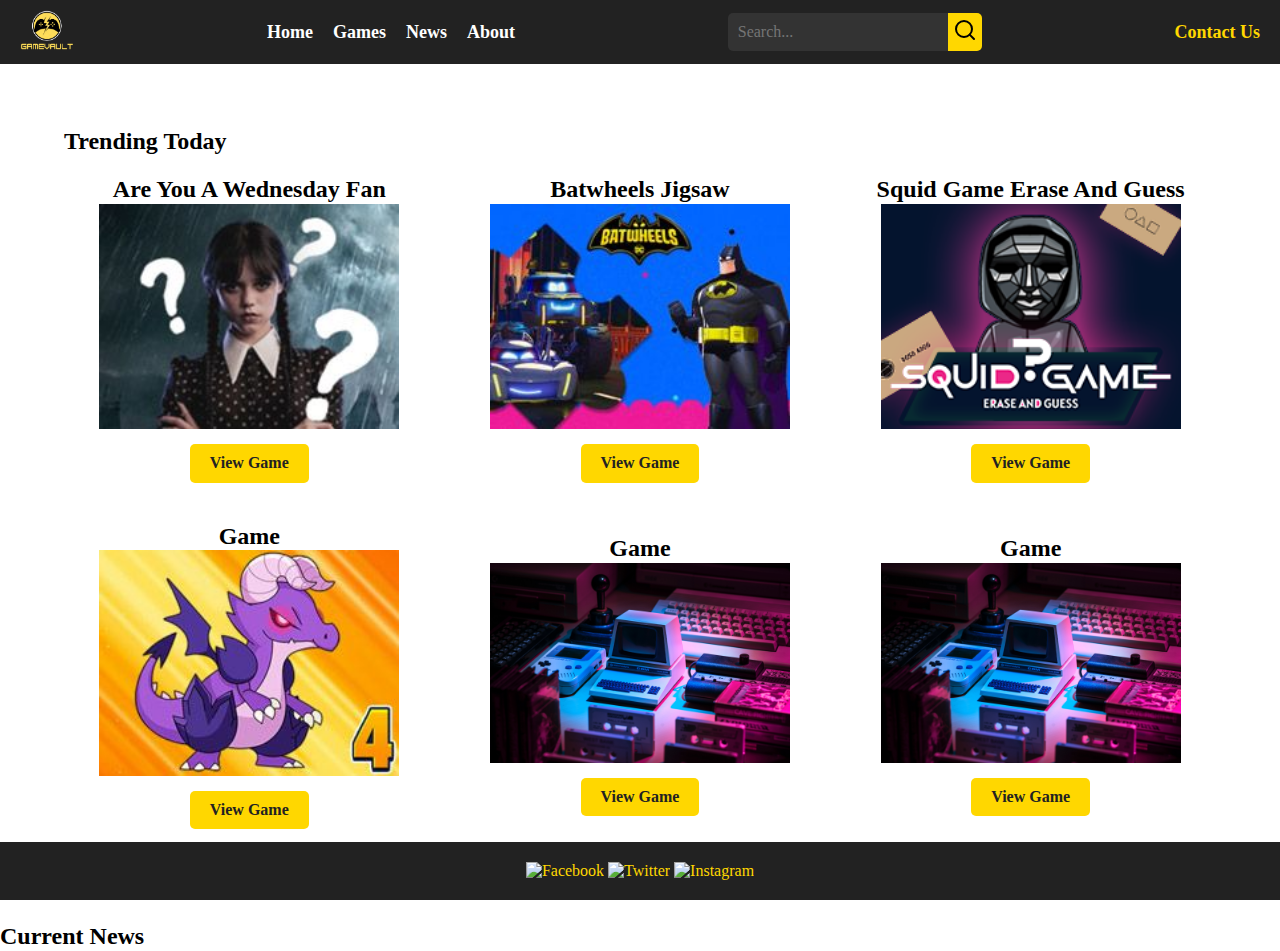
==== index.html @ a68e1756 "added other pages" ====
<!DOCTYPE html>
<html lang="en">

<head>
    <meta charset="UTF-8">
    <meta http-equiv="X-UA-Compatible" content="IE=edge">
    <meta name="viewport" content="width=device-width, initial-scale=1.0">
    <title>GameVault</title>
    <link rel="stylesheet" href="/css/normalize.css">
    <link rel="stylesheet" href="/css/style.css">
</head>

<body>
    <header>
        <div class="logo">
            <a href="index.html"><img src="images/logo.png" alt="Game Vault Logo" class="logo-image"></a>
        </div>
        <nav id="main-nav">
            <ul id="main-nav-ul">
                <li><a href="index.html">Home</a></li>
                <li><a href="games.html">Games</a></li>
                <li><a href="news.html">News</a></li>
                <li><a href="about.html">About</a></li>
                <div class="contact-us-mobile">
                    <a href="contact.html">Contact Us</a>
                </div>
            </ul>

        </nav>
        <form class="search-bar" action="#" method="get">
            <input type="text" placeholder="Search...">
            <button type="submit" id="search-button">
                <img src="/images/searchicon.svg" class="searchicon">
            </button>
        </form>
        <div id="menu">
            <div class="bar"></div>
            <div class="bar"></div>
            <div class="bar"></div>
        </div>

        <div class="contact-us">
            <a href="#">Contact Us</a>
        </div>

    </header>

    <!-- !TRENDING TODAY -->
    <section class="trending-today">
        <h2>Trending Today</h2>
        <div class="trending-container">
                <div class="trending-item">
                    <h2>are you a wednesday fan 
                    </h2>
                    <img src="/images/game vault/are-you-a-wednesday-fan-1670438252.jpg" alt="game">
                    <a href="#">View Game</a>
                </div>
                <div class="trending-item">
                    <h2>batwheels jigsaw 
                    </h2>
                    <img src="/images/game vault/batwheels-jigsaw-1677957014.jpg" alt="game">
                    <a href="#">View Game</a>
                </div>
                <div class="trending-item">
                    <h2>squid game erase and guess 
                    </h2>
                    <img src="/images/game vault/squid-game-erase-and-guess-1636469123.png" alt="game">
                    <a href="#">View Game</a>
                </div>
                <div class="trending-item">
                    <h2>Game 
                    </h2>
                    <img src="/images/game vault/dynamons-4-1669244353.jpg" alt="game">
                     <a href="#">View Game</a>
                </div>
                <div class="trending-item">
                    <h2>Game 
                    </h2>
                    <img src="/images/game1.jpg" alt="game">
                     <a href="#">View Game</a>
                </div>
                <div class="trending-item">
                    <h2>Game 
                    </h2>
                    <img src="/images/game1.jpg" alt="game">
                     <a href="#">View Game</a>
                </div>
          

        </div>
    </section>

    <section class="current-news">
        <h2>Current News</h2>
        <div class="news-container">
            <div class="news-item"></div>
        </div>
    </section>

<!-- !FOOTER -->
    <footer>
        <!-- <div class="footer-links">
          <ul>
            <li><a href="index.html">Home</a></li>
            <li><a href="#">About</a></li>
            <li><a href="#">Contact Us</a></li>
          </ul>
        </div> -->
        <div class="social-media">
            <a href="#"><img src="images/facebook.png" alt="Facebook"></a>
            <a href="#"><img src="images/twitter.png" alt="Twitter"></a>
            <a href="#"><img src="images/instagram.png" alt="Instagram"></a>
        </div>
    </footer>

    <script src="index.js"></script>
</body>

</html>
---- css/style.css ----
html {
    height: 100%;
    width: 100%;
}

body {
    padding: 0;
    margin: 0;
    box-sizing: border-box;
}

/* Header styles */
header {
    background-color: #222;
    color: #fff;
    display: flex;
    align-items: center;
    justify-content: space-between;
    padding: 10px 20px;
    box-sizing: border-box;
}

.logo img {
    height: 40px;
}

nav {
    display: flex;

    align-items: center;
}

nav ul {
    list-style: none;
    margin: 0;
    padding: 0;
    display: flex;
}

nav li {
    margin-right: 20px;
}

nav a {
    color: #fff;
    text-decoration: none;
    font-size: 18px;
    font-weight: bold;
    transition: all 0.3s ease-in-out;
}

nav a:hover {
    color: #ffd700;
}

#menu {
    height: 11px;
    width: 30px;
    position: relative;
    display: none;
}

.bar {
    width: 100%;
    height: 3px;
    background-color: #fff;
    position: absolute;
    cursor: pointer;
    transition: transform 0.5s ease-in-out;
}

.bar:nth-child(1) {
    transform: translateY(-7px) rotate(0deg);
}

.bar:nth-child(2) {
    transform: translateY(0) rotate(0deg);
}

.bar:nth-child(3) {
    transform: translateY(7px) rotate(0deg);
}

.menu-ul {
    display: none;
    /* hide the ul element by default */
}

.menu-visible {
    display: block;
    /* show the ul element when the class is added */
}

.search-bar {
    display: flex;
    align-items: center;
}

.search-bar input[type="text"] {
    border: none;
    background-color: #333;
    color: #fff;
    padding: 10px;
    border-radius: 5px 0 0 5px;
    font-size: 16px;
    flex-grow: 1;
    outline: none;
}

.search-bar button[type="submit"] {
    background-color: #ffd700;
    color: #222;
    border: none;
    padding: 5px;
    border-radius: 0 5px 5px 0;
    font-size: 16px;
    cursor: pointer;
    height: 100%;
}

#search-button .searchicon {
    height: 80%;
    width: auto;
}

.contact-us a,
.contact-us-mobile a {
    color: #ffd700;
    text-decoration: none;
    font-size: 18px;
    font-weight: bold;
}

.contact-us-mobile {
    display: none;
}

/* !Trending today */

.trending-today {
    padding: 5%;
}

.trending-today h2 {
    padding: 0;
    margin: 0 0 10px;
}

.trending-container {
    display: grid;
    grid-template-columns: repeat(auto-fit, minmax(300px, 1fr));
    grid-gap: 20px;
    /* gap: 40px; */
}

.trending-item {
    display: flex;
    flex-direction: column;
    justify-content: center;
    align-items: center;
    padding: 10px;

}

.trending-item h2 {
    margin: 0;
    padding: 0;
    text-transform: capitalize;
}

.trending-item img {
    width: 400px;
    max-width: 300px;
    max-height: 500px;
}

.trending-item a {
    color: #222;
    text-decoration: none;
    margin-top: 15px;
    padding: 10px 20px;
    background-color: #ffd700;
    font-weight: bold;
    border-radius: 5px;
}




/* !Footer styles */
footer {
    background-color: #222;
    color: #fff;
    padding: 20px;
    text-align: center;
    position: fixed;
    bottom: 0;
    width: 100%;
    box-sizing: border-box;
}

footer p {
    margin: 0;
    font-size: 16px;
}

footer a {
    color: #ffd700;
    text-decoration: none;
}


/* Media queries */
@media only screen and (max-width: 500px) {
    .news {
        flex-direction: column;
    }
}


@media only screen and (max-width: 768px) {
    header {
        padding: 10px;
        display: flex;
        /* flex-direction: column; */
        gap: 10px;
    }

    /* .logo img {
        /* margin-bottom: 10px; */
    /* }  */

    #main-nav {
        display: flex;
    }

    #main-nav ul {
        margin-top: 10px;
        margin-right: 8px;
        justify-content: center;
    }

    nav ul {
        display: block;
        text-align: center;
        position: absolute;
        top: 54px;
        right: 0;
        width: 50%;
        background-color: #222;
        padding: 20px;
        box-shadow: 0px 0px 10px rgba(0, 0, 0, 0.2);
    }

    nav li {
        display: block;
        margin-bottom: 10px;
    }

    .contact-us-mobile {
        display: block;
    }

    #menu {
        cursor: pointer;
        display: block;
    }

    .hidden {
        display: none;
    }


    .search-bar input[type="text"] {
        border-radius: 5px;
        margin-right: 5px;
        width: 60%;
    }

    .search-bar button[type="submit"] {
        border-radius: 5px;
        padding: 8px;
    }

    .contact-us {
        display: none;
    }

    .trending-container {
        display: flex;
        flex-direction: column;
        /* width: 100%;
        gap: 40px;
        padding: 5%; */
    }


    /* .trending-item {
        display: flex;
        flex-direction: column;
        padding: 10px;
    } */

    .trending-item h2 {
        font-size: 20px;
    }

    .trending-item img {
        width: 100%;
        /* height: 400px; */
    }


    /* .trending-item button {
        width: auto;
    } */
}
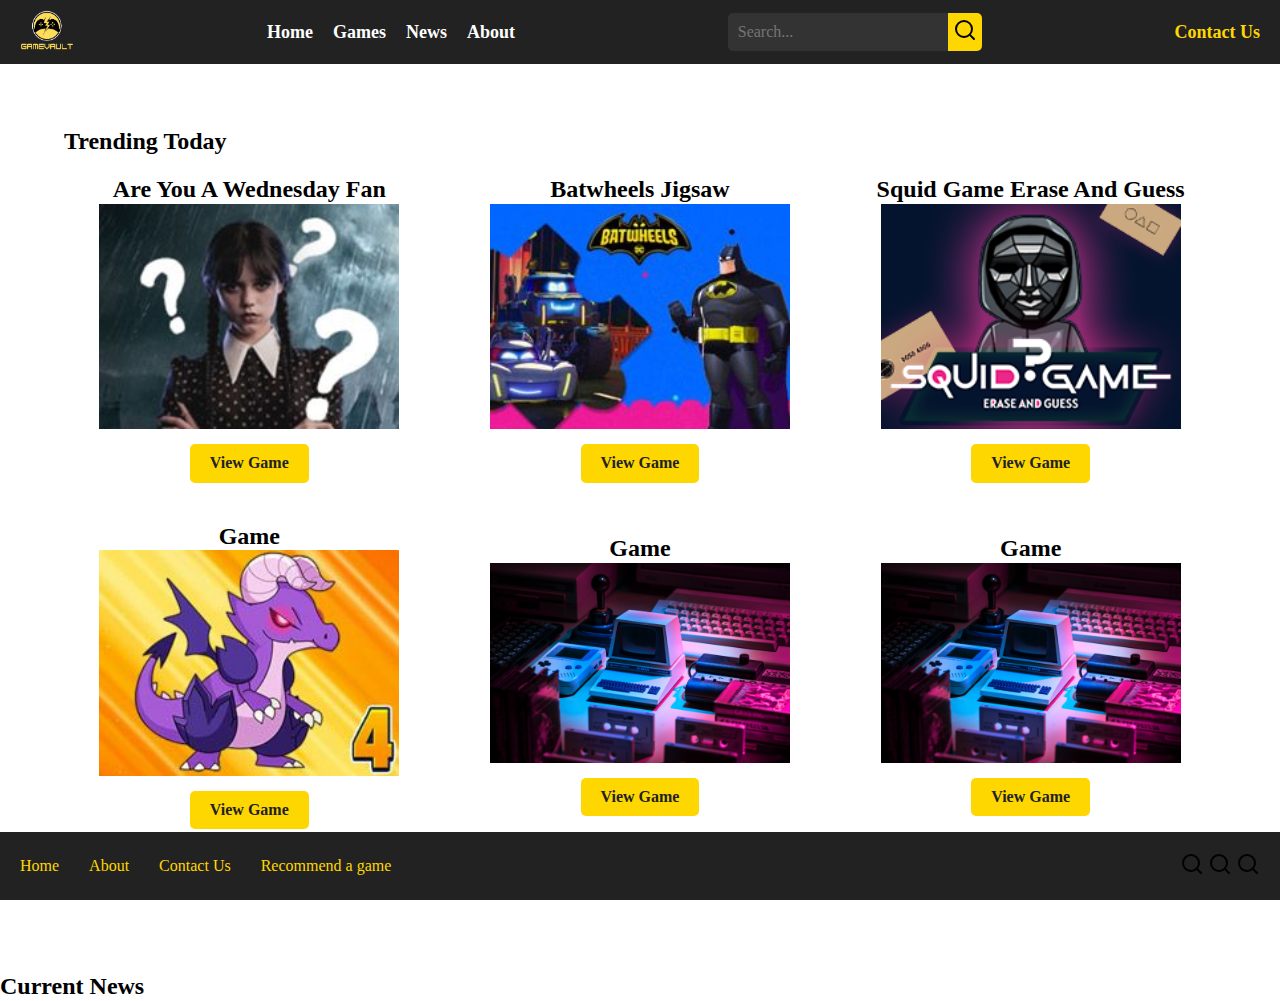
==== commit a0366bed: "commit" ====
--- a/index.html
+++ b/index.html
@@ -49,43 +49,43 @@
     <section class="trending-today">
         <h2>Trending Today</h2>
         <div class="trending-container">
-                <div class="trending-item">
-                    <h2>are you a wednesday fan 
-                    </h2>
-                    <img src="/images/game vault/are-you-a-wednesday-fan-1670438252.jpg" alt="game">
-                    <a href="#">View Game</a>
-                </div>
-                <div class="trending-item">
-                    <h2>batwheels jigsaw 
-                    </h2>
-                    <img src="/images/game vault/batwheels-jigsaw-1677957014.jpg" alt="game">
-                    <a href="#">View Game</a>
-                </div>
-                <div class="trending-item">
-                    <h2>squid game erase and guess 
-                    </h2>
-                    <img src="/images/game vault/squid-game-erase-and-guess-1636469123.png" alt="game">
-                    <a href="#">View Game</a>
-                </div>
-                <div class="trending-item">
-                    <h2>Game 
-                    </h2>
-                    <img src="/images/game vault/dynamons-4-1669244353.jpg" alt="game">
-                     <a href="#">View Game</a>
-                </div>
-                <div class="trending-item">
-                    <h2>Game 
-                    </h2>
-                    <img src="/images/game1.jpg" alt="game">
-                     <a href="#">View Game</a>
-                </div>
-                <div class="trending-item">
-                    <h2>Game 
-                    </h2>
-                    <img src="/images/game1.jpg" alt="game">
-                     <a href="#">View Game</a>
-                </div>
-          
+            <div class="trending-item">
+                <h2>are you a wednesday fan
+                </h2>
+                <img src="/images/game vault/are-you-a-wednesday-fan-1670438252.jpg" alt="game">
+                <a href="#">View Game</a>
+            </div>
+            <div class="trending-item">
+                <h2>batwheels jigsaw
+                </h2>
+                <img src="/images/game vault/batwheels-jigsaw-1677957014.jpg" alt="game">
+                <a href="#">View Game</a>
+            </div>
+            <div class="trending-item">
+                <h2>squid game erase and guess
+                </h2>
+                <img src="/images/game vault/squid-game-erase-and-guess-1636469123.png" alt="game">
+                <a href="#">View Game</a>
+            </div>
+            <div class="trending-item">
+                <h2>Game
+                </h2>
+                <img src="/images/game vault/dynamons-4-1669244353.jpg" alt="game">
+                <a href="#">View Game</a>
+            </div>
+            <div class="trending-item">
+                <h2>Game
+                </h2>
+                <img src="/images/game1.jpg" alt="game">
+                <a href="#">View Game</a>
+            </div>
+            <div class="trending-item">
+                <h2>Game
+                </h2>
+                <img src="/images/game1.jpg" alt="game">
+                <a href="#">View Game</a>
+            </div>
+
 
         </div>
     </section>
@@ -97,20 +97,24 @@
         </div>
     </section>
 
-<!-- !FOOTER -->
+    <!-- !FOOTER -->
     <footer>
-        <!-- <div class="footer-links">
-          <ul>
-            <li><a href="index.html">Home</a></li>
-            <li><a href="#">About</a></li>
-            <li><a href="#">Contact Us</a></li>
-          </ul>
-        </div> -->
-        <div class="social-media">
-            <a href="#"><img src="images/facebook.png" alt="Facebook"></a>
-            <a href="#"><img src="images/twitter.png" alt="Twitter"></a>
-            <a href="#"><img src="images/instagram.png" alt="Instagram"></a>
+        <div class="footer-links-container">
+            <div class="footer-links">
+                <ul>
+                    <li><a href="index.html">Home</a></li>
+                    <li><a href="#">About</a></li>
+                    <li><a href="#">Contact Us</a></li>
+                    <li><a href="#">Recommend a game</a></li>
+                </ul>
+            </div>
+            <div class="social-media">
+                <a href="#"><img src="images/searchicon.svg" alt="Facebook"></a>
+                <a href="#"><img src="images/searchicon.svg" alt="Twitter"></a>
+                <a href="#"><img src="images/searchicon.svg" alt="Instagram"></a>
+            </div>
         </div>
+
     </footer>
 
     <script src="index.js"></script>
--- a/css/style.css
+++ b/css/style.css
@@ -7,6 +7,16 @@
     padding: 0;
     margin: 0;
     box-sizing: border-box;
+}
+
+/* !General styles */
+a {
+    text-decoration: none;
+    color: inherit;
+}
+
+ul li {
+    list-style-type: none;
 }
 
 /* Header styles */
@@ -151,6 +161,7 @@
     grid-template-columns: repeat(auto-fit, minmax(300px, 1fr));
     grid-gap: 20px;
     /* gap: 40px; */
+    padding-bottom: 50px;
 }
 
 .trending-item {
@@ -209,26 +220,31 @@
     text-decoration: none;
 }
 
-
-/* Media queries */
-@media only screen and (max-width: 500px) {
-    .news {
-        flex-direction: column;
-    }
-}
-
+.footer-links-container {
+    display: flex;
+  justify-content: space-between;
+  align-items: center;
+}
+
+.footer-links ul {
+    display: flex;
+    padding: 0;
+    margin: 0;
+    gap: 30px;
+    paddi
+    /* justify-content: center;
+    flex-direction: row; */
+}
+
+
+/* !Media queries */
 
 @media only screen and (max-width: 768px) {
     header {
         padding: 10px;
         display: flex;
-        /* flex-direction: column; */
         gap: 10px;
     }
-
-    /* .logo img {
-        /* margin-bottom: 10px; */
-    /* }  */
 
     #main-nav {
         display: flex;
@@ -314,4 +330,13 @@
     /* .trending-item button {
         width: auto;
     } */
+
+    .footer-links-container {
+        flex-direction: column;
+    }
+
+    .footer-links ul {
+        gap: 10px;
+        margin-bottom: 10px;
+    }
 }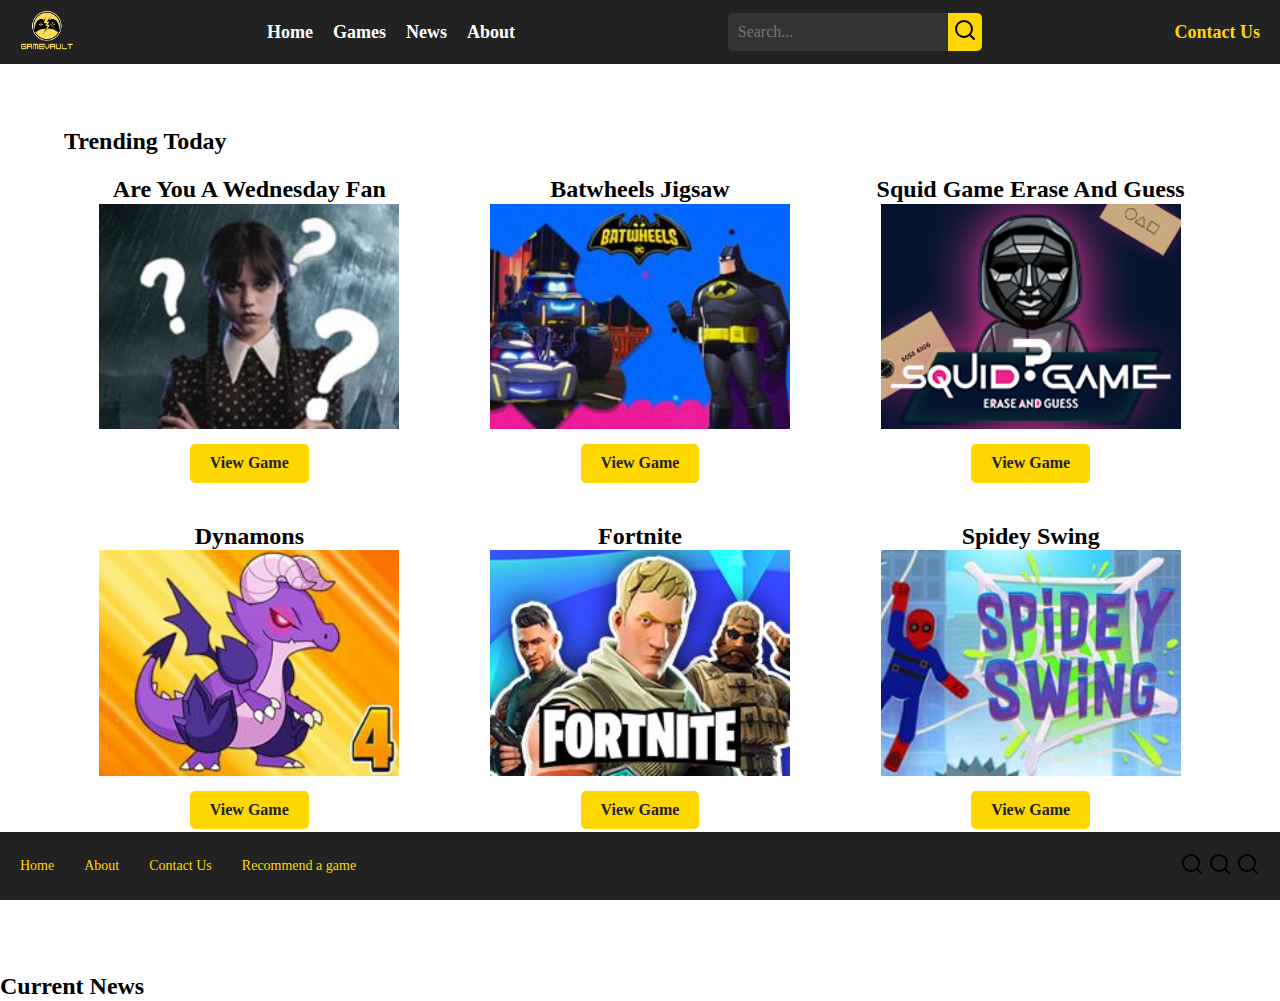
==== commit bcb00770: "commit" ====
--- a/index.html
+++ b/index.html
@@ -11,6 +11,9 @@
 </head>
 
 <body>
+    <!--     <div id="preloader">
+    <img src="/images/logo.png"
+  </div> -->
     <header>
         <div class="logo">
             <a href="index.html"><img src="images/logo.png" alt="Game Vault Logo" class="logo-image"></a>
@@ -40,7 +43,7 @@
         </div>
 
         <div class="contact-us">
-            <a href="#">Contact Us</a>
+            <a href="contact.html">Contact Us</a>
         </div>
 
     </header>
@@ -68,21 +71,21 @@
                 <a href="#">View Game</a>
             </div>
             <div class="trending-item">
-                <h2>Game
+                <h2>Dynamons
                 </h2>
                 <img src="/images/game vault/dynamons-4-1669244353.jpg" alt="game">
                 <a href="#">View Game</a>
             </div>
             <div class="trending-item">
-                <h2>Game
+                <h2>Fortnite
                 </h2>
-                <img src="/images/game1.jpg" alt="game">
+                <img src="/images/game vault/fortnite-online-1647608942.jpg" alt="game">
                 <a href="#">View Game</a>
             </div>
             <div class="trending-item">
-                <h2>Game
+                <h2>Spidey Swing
                 </h2>
-                <img src="/images/game1.jpg" alt="game">
+                <img src="/images/game vault/spidey-swing-1621545897.jpg" alt="game">
                 <a href="#">View Game</a>
             </div>
 
--- a/css/style.css
+++ b/css/style.css
@@ -212,7 +212,7 @@
 
 footer p {
     margin: 0;
-    font-size: 16px;
+    font-size: 14px;
 }
 
 footer a {
@@ -222,8 +222,8 @@
 
 .footer-links-container {
     display: flex;
-  justify-content: space-between;
-  align-items: center;
+    justify-content: space-between;
+    align-items: center;
 }
 
 .footer-links ul {
@@ -231,10 +231,112 @@
     padding: 0;
     margin: 0;
     gap: 30px;
-    paddi
+    font-size: 14px;
+
     /* justify-content: center;
     flex-direction: row; */
 }
+
+/* !about */
+
+.about {
+    max-width: 800px;
+    margin: 2em auto;
+    padding: 0 1em;
+  }
+
+/* !CONTACT US */
+
+
+/* Center the form */
+.contact-form {
+  max-width: 600px;
+  margin: 0 auto;
+}
+
+/* Style the form labels */
+.contact-form label {
+  display: block;
+  margin-bottom: 10px;
+  font-weight: bold;
+}
+
+/* Style the form input fields */
+.contact-form input[type="text"],
+.contact-form input[type="email"],
+.contact-form textarea {
+  display: block;
+  width: 100%;
+  padding: 10px;
+  border: 1px solid #ccc;
+  border-radius: 4px;
+  margin-bottom: 20px;
+}
+
+/* Style the submit button */
+.contact-form input[type="submit"] {
+  background-color: #ffd700;
+  color: #222;
+  padding: 10px 20px;
+  border: none;
+  border-radius: 4px;
+  cursor: pointer;
+}
+
+.contact-form input[type="submit"]:hover {
+    background-color: #222;
+  color: #ffd700;
+}
+
+/* Style the form error messages */
+.contact-form .error {
+  color: red;
+  margin-bottom: 10px;
+}
+
+/* Style the success message */
+.contact-form .success {
+  color: green;
+  margin-bottom: 10px;
+}
+
+.thankyou {
+	max-width: 1200px;
+	margin: 0 auto;
+	padding: 20px;
+}
+
+.thank-you {
+	background-color: #fff;
+	border: 1px solid #ddd;
+	border-radius: 5px;
+	padding: 20px;
+	margin-bottom: 20px;
+	text-align: center;
+}
+
+.thank-you h2 {
+	margin-bottom: 10px;
+}
+
+.thank-you p {
+	margin-bottom: 10px;
+}
+
+.button {
+	display: inline-block;
+	background-color: #000;
+	color: #fff;
+	padding: 10px 20px;
+	border-radius: 5px;
+	text-decoration: none;
+}
+
+.button:hover {
+	background-color: #555;
+}
+
+
 
 
 /* !Media queries */
@@ -250,22 +352,23 @@
         display: flex;
     }
 
-    #main-nav ul {
+    /* #main-nav ul {
         margin-top: 10px;
         margin-right: 8px;
         justify-content: center;
-    }
+    } */
 
     nav ul {
         display: block;
         text-align: center;
         position: absolute;
-        top: 54px;
+        top: 57px;
         right: 0;
         width: 50%;
         background-color: #222;
         padding: 20px;
-        box-shadow: 0px 0px 10px rgba(0, 0, 0, 0.2);
+        border-radius: 0 0 5px 5px;
+        /* box-shadow: 0px 0px 10px rgba(0, 0, 0, 0.2); */
     }
 
     nav li {
@@ -331,6 +434,10 @@
         width: auto;
     } */
 
+    footer {
+        padding: 8px;
+    }
+
     .footer-links-container {
         flex-direction: column;
     }
@@ -339,4 +446,12 @@
         gap: 10px;
         margin-bottom: 10px;
     }
+
+  .contact-form {
+  padding: 15%;
+}
+
+/* .contact-form input[type="submit"] {
+    text-align: center;
+} */
 }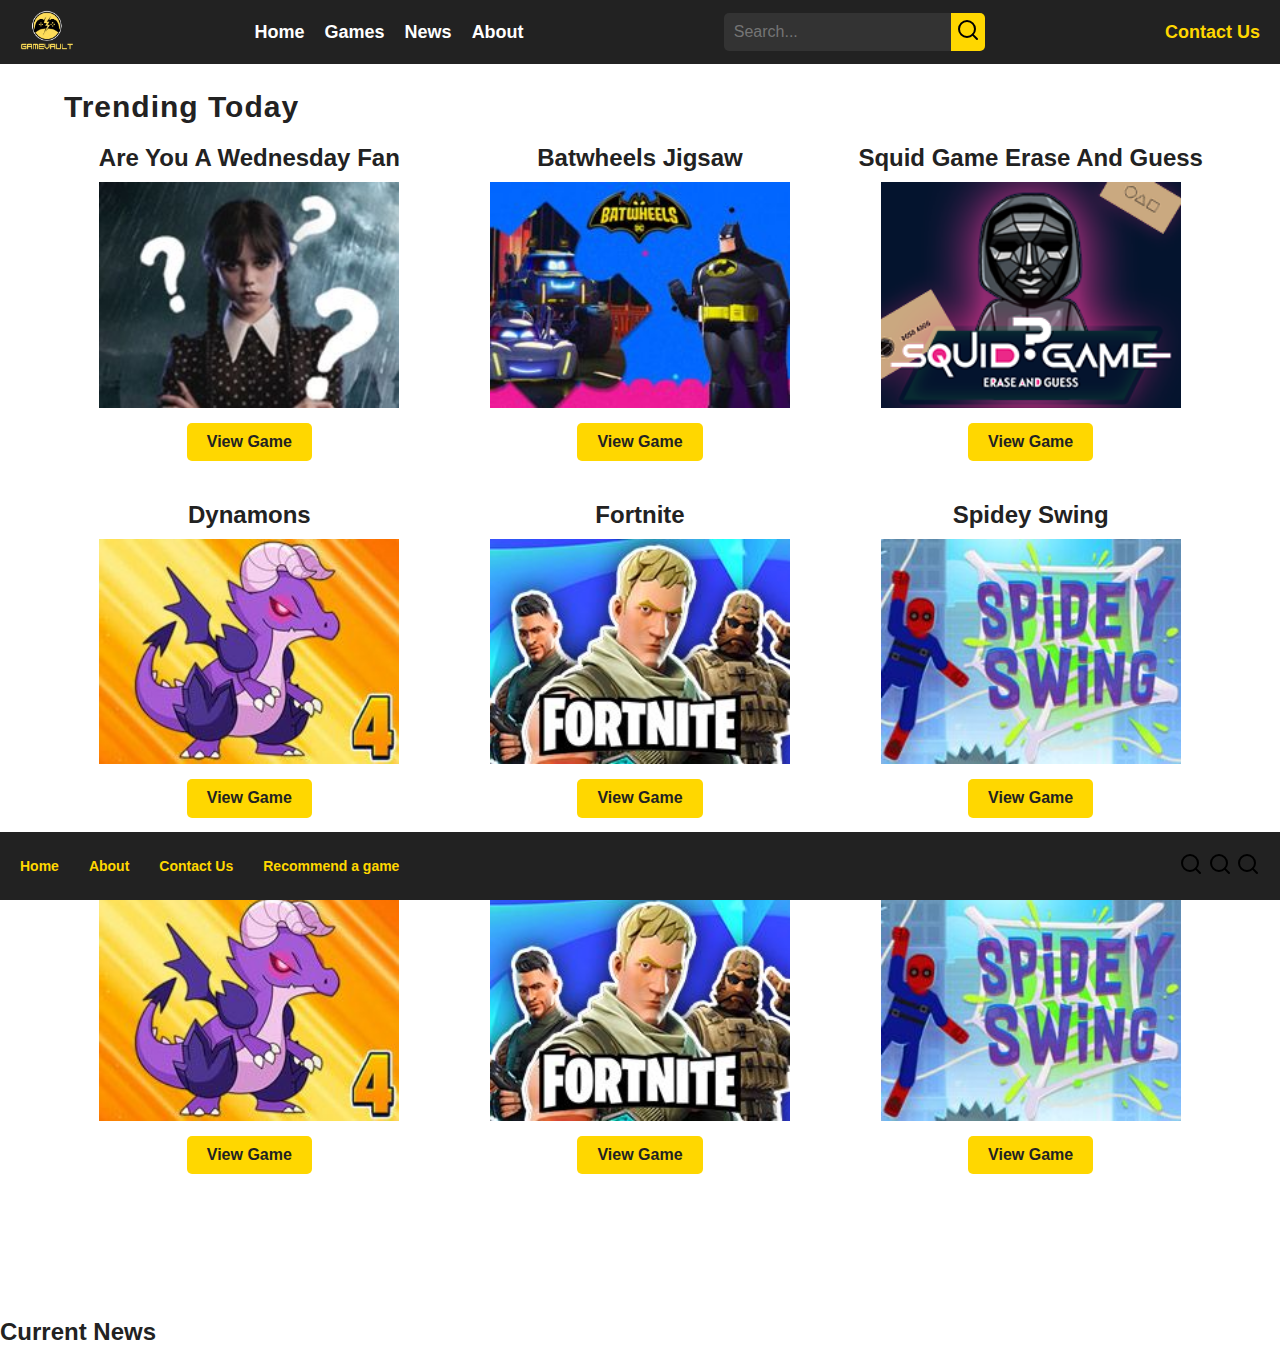
==== commit 12379d45: "commit" ====
--- a/index.html
+++ b/index.html
@@ -6,14 +6,12 @@
     <meta http-equiv="X-UA-Compatible" content="IE=edge">
     <meta name="viewport" content="width=device-width, initial-scale=1.0">
     <title>GameVault</title>
+    <link rel="icon" type="image/png" href="/images/logo.png" sizes="32x32">
     <link rel="stylesheet" href="/css/normalize.css">
     <link rel="stylesheet" href="/css/style.css">
 </head>
 
 <body>
-    <!--     <div id="preloader">
-    <img src="/images/logo.png"
-  </div> -->
     <header>
         <div class="logo">
             <a href="index.html"><img src="images/logo.png" alt="Game Vault Logo" class="logo-image"></a>
@@ -50,7 +48,7 @@
 
     <!-- !TRENDING TODAY -->
     <section class="trending-today">
-        <h2>Trending Today</h2>
+        <h2 class="trending-today-header">Trending Today</h2>
         <div class="trending-container">
             <div class="trending-item">
                 <h2>are you a wednesday fan
@@ -68,6 +66,24 @@
                 <h2>squid game erase and guess
                 </h2>
                 <img src="/images/game vault/squid-game-erase-and-guess-1636469123.png" alt="game">
+                <a href="#">View Game</a>
+            </div>
+            <div class="trending-item">
+                <h2>Dynamons
+                </h2>
+                <img src="/images/game vault/dynamons-4-1669244353.jpg" alt="game">
+                <a href="#">View Game</a>
+            </div>
+            <div class="trending-item">
+                <h2>Fortnite
+                </h2>
+                <img src="/images/game vault/fortnite-online-1647608942.jpg" alt="game">
+                <a href="#">View Game</a>
+            </div>
+            <div class="trending-item">
+                <h2>Spidey Swing
+                </h2>
+                <img src="/images/game vault/spidey-swing-1621545897.jpg" alt="game">
                 <a href="#">View Game</a>
             </div>
             <div class="trending-item">
--- a/css/style.css
+++ b/css/style.css
@@ -1,3 +1,14 @@
+:root {
+    --color-primary: #222;
+    --color-secondary: #fff;
+    --color-accent: #ffd700;
+  }
+
+@import url('https://fonts.googleapis.com/css2?family=Lato&display=swap');
+
+  @import url('https://fonts.googleapis.com/css2?family=Bebas+Neue&display=swap');
+
+
 html {
     height: 100%;
     width: 100%;
@@ -7,13 +18,23 @@
     padding: 0;
     margin: 0;
     box-sizing: border-box;
+    color: var(--color-primary);
+    font-family: 'Lato', sans-serif;
 }
 
 /* !General styles */
 a {
     text-decoration: none;
-    color: inherit;
-}
+}
+
+input[type="submit"], a {
+    font-weight: bold;
+}
+
+h1, h2, h3 {
+    font-family: 'Bebas Neue', sans-serif;
+}
+
 
 ul li {
     list-style-type: none;
@@ -21,7 +42,7 @@
 
 /* Header styles */
 header {
-    background-color: #222;
+    background-color: var(--color-primary);
     color: #fff;
     display: flex;
     align-items: center;
@@ -36,7 +57,6 @@
 
 nav {
     display: flex;
-
     align-items: center;
 }
 
@@ -89,16 +109,6 @@
 
 .bar:nth-child(3) {
     transform: translateY(7px) rotate(0deg);
-}
-
-.menu-ul {
-    display: none;
-    /* hide the ul element by default */
-}
-
-.menu-visible {
-    display: block;
-    /* show the ul element when the class is added */
 }
 
 .search-bar {
@@ -119,7 +129,7 @@
 
 .search-bar button[type="submit"] {
     background-color: #ffd700;
-    color: #222;
+    color: var(--color-primary);
     border: none;
     padding: 5px;
     border-radius: 0 5px 5px 0;
@@ -148,12 +158,14 @@
 /* !Trending today */
 
 .trending-today {
-    padding: 5%;
-}
-
-.trending-today h2 {
+    padding: 2% 5% 5%;
+}
+
+.trending-today-header {
     padding: 0;
     margin: 0 0 10px;
+    letter-spacing: 1px;
+    font-size: 30px;
 }
 
 .trending-container {
@@ -174,7 +186,7 @@
 }
 
 .trending-item h2 {
-    margin: 0;
+    margin: 0 0 10px;
     padding: 0;
     text-transform: capitalize;
 }
@@ -186,7 +198,7 @@
 }
 
 .trending-item a {
-    color: #222;
+    color: var(--color-primary);
     text-decoration: none;
     margin-top: 15px;
     padding: 10px 20px;
@@ -195,12 +207,17 @@
     border-radius: 5px;
 }
 
+.trending-item a:hover {
+    background-color: var(--color-primary);
+    color: #ffd700;
+}
+
 
 
 
 /* !Footer styles */
 footer {
-    background-color: #222;
+    background-color: var(--color-primary);
     color: #fff;
     padding: 20px;
     text-align: center;
@@ -232,114 +249,99 @@
     margin: 0;
     gap: 30px;
     font-size: 14px;
-
-    /* justify-content: center;
-    flex-direction: row; */
-}
-
-/* !about */
-
+}
+
+/* !ABOUT */
 .about {
+    padding: 10px 50px 80px;
     max-width: 800px;
-    margin: 2em auto;
-    padding: 0 1em;
-  }
+    margin: 0 auto;
+}
+
+.about h1 {
+    font-size: 36px;
+    font-weight: bold;
+    margin-bottom: 20px;
+    text-align: center;
+}
+
+.about p {
+    font-size: 18px;
+    line-height: 1.5;
+    margin-bottom: 30px;
+}
 
 /* !CONTACT US */
 
-
-/* Center the form */
 .contact-form {
-  max-width: 600px;
-  margin: 0 auto;
-}
-
-/* Style the form labels */
+    max-width: 600px;
+    margin: 0 auto;
+    padding-bottom: 100px;
+}
+
+/* !form labels */
 .contact-form label {
-  display: block;
-  margin-bottom: 10px;
-  font-weight: bold;
-}
-
-/* Style the form input fields */
+    display: block;
+    margin-bottom: 10px;
+    font-weight: bold;
+}
+
+/* !form input fields */
 .contact-form input[type="text"],
 .contact-form input[type="email"],
 .contact-form textarea {
-  display: block;
-  width: 100%;
-  padding: 10px;
-  border: 1px solid #ccc;
-  border-radius: 4px;
-  margin-bottom: 20px;
-}
-
-/* Style the submit button */
-.contact-form input[type="submit"] {
-  background-color: #ffd700;
-  color: #222;
-  padding: 10px 20px;
-  border: none;
-  border-radius: 4px;
-  cursor: pointer;
-}
-
-.contact-form input[type="submit"]:hover {
-    background-color: #222;
-  color: #ffd700;
-}
-
-/* Style the form error messages */
+    display: block;
+    width: 100%;
+    padding: 10px;
+    border: 1px solid #ccc;
+    border-radius: 4px;
+    margin-bottom: 20px;
+}
+
+/* !submit button */
+.contact-form input[type="submit"], .about-btn {
+    background-color: #ffd700;
+    color: var(--color-primary);
+    padding: 10px 20px;
+    border: none;
+    border-radius: 4px;
+    cursor: pointer;
+}
+
+.contact-form input[type="submit"]:hover, .about-btn:hover {
+    background-color: var(--color-primary);
+    color: #ffd700;
+}
+
+/* !form error messages */
 .contact-form .error {
-  color: red;
-  margin-bottom: 10px;
-}
-
-/* Style the success message */
-.contact-form .success {
-  color: green;
-  margin-bottom: 10px;
-}
-
-.thankyou {
-	max-width: 1200px;
-	margin: 0 auto;
-	padding: 20px;
-}
-
-.thank-you {
-	background-color: #fff;
-	border: 1px solid #ddd;
-	border-radius: 5px;
-	padding: 20px;
-	margin-bottom: 20px;
-	text-align: center;
-}
-
-.thank-you h2 {
-	margin-bottom: 10px;
-}
-
-.thank-you p {
-	margin-bottom: 10px;
-}
-
-.button {
-	display: inline-block;
-	background-color: #000;
-	color: #fff;
-	padding: 10px 20px;
-	border-radius: 5px;
-	text-decoration: none;
+    color: red;
+    margin-bottom: 10px;
+}
+
+/* .button {
+    display: inline-block;
+    background-color: #000;
+    color: #fff;
+    padding: 10px 20px;
+    border-radius: 5px;
+    text-decoration: none;
 }
 
 .button:hover {
-	background-color: #555;
-}
+    background-color: #555;
+} */
 
 
 
 
 /* !Media queries */
+
+/* @media only screen and (min-width: 600px) {
+    #main-nav-ul {
+        display: none;
+    }
+} */
 
 @media only screen and (max-width: 768px) {
     header {
@@ -351,6 +353,11 @@
     #main-nav {
         display: flex;
     }
+
+    /* 
+    #main-nav-ul {
+        display: none;
+    } */
 
     /* #main-nav ul {
         margin-top: 10px;
@@ -365,7 +372,7 @@
         top: 57px;
         right: 0;
         width: 50%;
-        background-color: #222;
+        background-color: var(--color-primary);
         padding: 20px;
         border-radius: 0 0 5px 5px;
         /* box-shadow: 0px 0px 10px rgba(0, 0, 0, 0.2); */
@@ -447,11 +454,11 @@
         margin-bottom: 10px;
     }
 
-  .contact-form {
-  padding: 15%;
-}
-
-/* .contact-form input[type="submit"] {
+    .contact-form {
+        padding: 15%;
+    }
+
+    /* .contact-form input[type="submit"] {
     text-align: center;
 } */
 }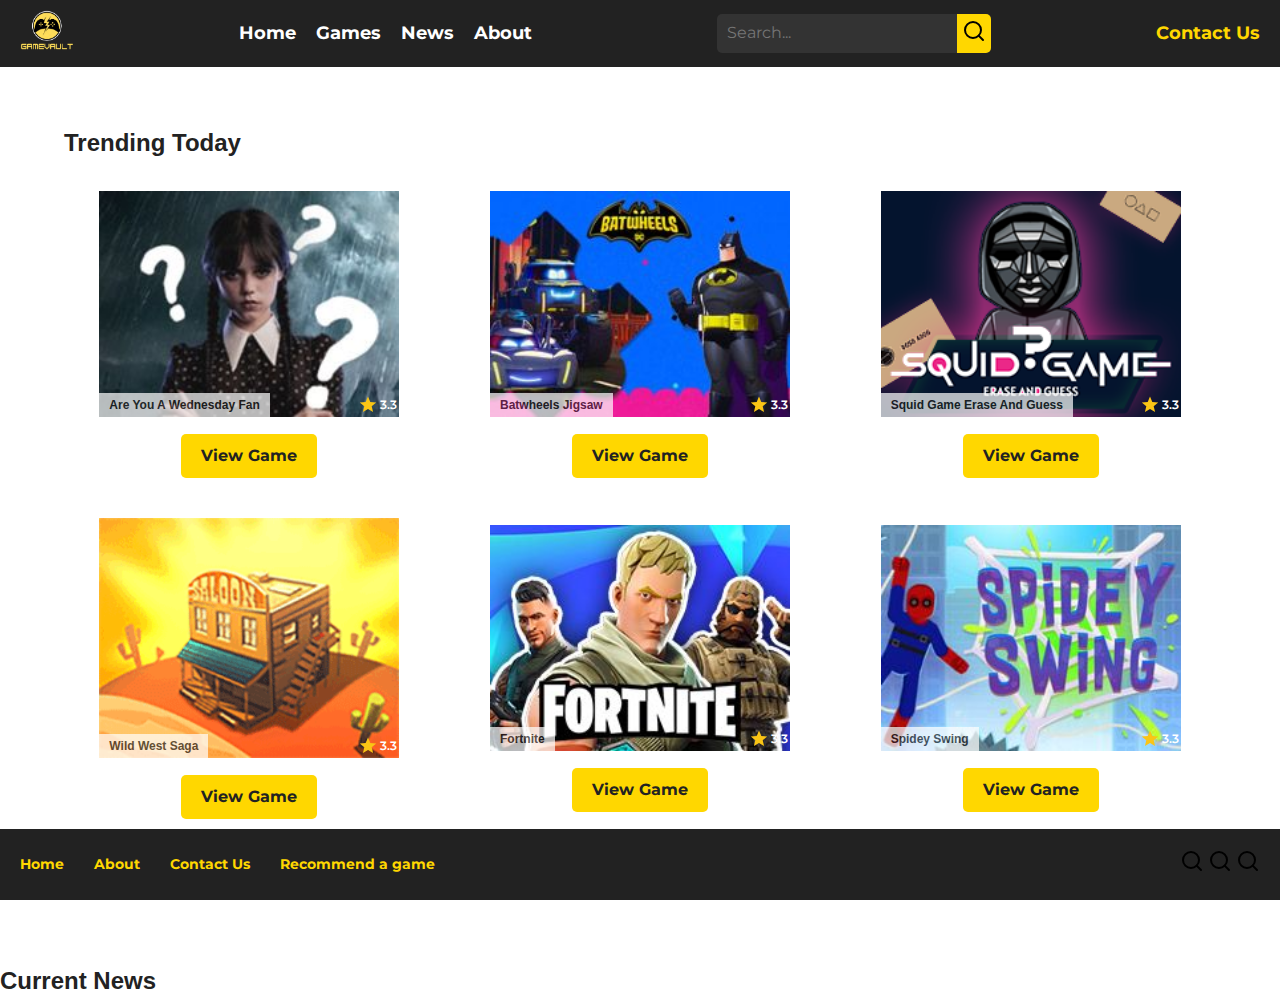
==== commit ea375268: "commit" ====
--- a/index.html
+++ b/index.html
@@ -6,7 +6,9 @@
     <meta http-equiv="X-UA-Compatible" content="IE=edge">
     <meta name="viewport" content="width=device-width, initial-scale=1.0">
     <title>GameVault</title>
-    <link rel="icon" type="image/png" href="/images/logo.png" sizes="32x32">
+    <link rel="preconnect" href="https://fonts.gstatic.com">
+    <link href="https://fonts.googleapis.com/css2?family=Montserrat:wght@400;700&display=swap" rel="stylesheet">
+
     <link rel="stylesheet" href="/css/normalize.css">
     <link rel="stylesheet" href="/css/style.css">
 </head>
@@ -22,9 +24,9 @@
                 <li><a href="games.html">Games</a></li>
                 <li><a href="news.html">News</a></li>
                 <li><a href="about.html">About</a></li>
-                <div class="contact-us-mobile">
+                <li class="contact-us-mobile">
                     <a href="contact.html">Contact Us</a>
-                </div>
+                </li>
             </ul>
 
         </nav>
@@ -48,60 +50,104 @@
 
     <!-- !TRENDING TODAY -->
     <section class="trending-today">
-        <h2 class="trending-today-header">Trending Today</h2>
+        <h2>Trending Today</h2>
         <div class="trending-container">
             <div class="trending-item">
-                <h2>are you a wednesday fan
-                </h2>
-                <img src="/images/game vault/are-you-a-wednesday-fan-1670438252.jpg" alt="game">
+                <div class="img-label">
+                    <div>
+                        <h2>are you a wednesday fan
+                        </h2>
+                        <span> <svg aria-hidden="true" width="18" height="18" viewBox="0 0 24 25" fill="none"
+                                xmlns="http://www.w3.org/2000/svg">
+                                <path
+                                    d="M12 0.599976L15.174 8.23128L23.4127 8.89177L17.1357 14.2687L19.0534 22.3082L12 18L4.94658 22.3082L6.8643 14.2687L0.587322 8.89177L8.82596 8.23128L12 0.599976Z"
+                                    fill="#FAC515"></path>
+                            </svg>3.3</span>
+                    </div>
+                    <img src="/images/game vault/are-you-a-wednesday-fan-1670438252.jpg" alt="">
+                </div>
+                <a href="#">View Game</a>
+            </div>
+
+            <div class="trending-item">
+                <div class="img-label">
+                    <div>
+                        <h2>batwheels jigsaw
+                        </h2>
+                        <span> <svg aria-hidden="true" width="18" height="18" viewBox="0 0 24 25" fill="none"
+                                xmlns="http://www.w3.org/2000/svg">
+                                <path
+                                    d="M12 0.599976L15.174 8.23128L23.4127 8.89177L17.1357 14.2687L19.0534 22.3082L12 18L4.94658 22.3082L6.8643 14.2687L0.587322 8.89177L8.82596 8.23128L12 0.599976Z"
+                                    fill="#FAC515"></path>
+                            </svg>3.3</span>
+                    </div>
+                    <img src="/images/game vault/batwheels-jigsaw-1677957014.jpg" alt="game">
+                </div>
                 <a href="#">View Game</a>
             </div>
             <div class="trending-item">
-                <h2>batwheels jigsaw
-                </h2>
-                <img src="/images/game vault/batwheels-jigsaw-1677957014.jpg" alt="game">
+                <div class="img-label">
+                    <div>
+                        <h2>squid game erase and guess
+                        </h2>
+                        <span> <svg aria-hidden="true" width="18" height="18" viewBox="0 0 24 25" fill="none"
+                                xmlns="http://www.w3.org/2000/svg">
+                                <path
+                                    d="M12 0.599976L15.174 8.23128L23.4127 8.89177L17.1357 14.2687L19.0534 22.3082L12 18L4.94658 22.3082L6.8643 14.2687L0.587322 8.89177L8.82596 8.23128L12 0.599976Z"
+                                    fill="#FAC515"></path>
+                            </svg>3.3</span>
+                    </div>
+                    <img src="/images/game vault/squid-game-erase-and-guess-1636469123.png" alt="game">
+                </div>
                 <a href="#">View Game</a>
             </div>
             <div class="trending-item">
-                <h2>squid game erase and guess
-                </h2>
-                <img src="/images/game vault/squid-game-erase-and-guess-1636469123.png" alt="game">
+                <div class="img-label">
+                    <div>
+                        <h2>Wild west saga
+                        </h2>
+                        <span> <svg aria-hidden="true" width="18" height="18" viewBox="0 0 24 25" fill="none"
+                                xmlns="http://www.w3.org/2000/svg">
+                                <path
+                                    d="M12 0.599976L15.174 8.23128L23.4127 8.89177L17.1357 14.2687L19.0534 22.3082L12 18L4.94658 22.3082L6.8643 14.2687L0.587322 8.89177L8.82596 8.23128L12 0.599976Z"
+                                    fill="#FAC515"></path>
+                            </svg>3.3</span>
+                    </div>
+                    <img src="/images/game videos/wws_anim_kong_250x200.gif" alt="game">
+                </div>
+                <a href="https://www.kongregate.com/games/Tamasenco/wild-west-saga?haref=HP_HNG_wild-west-saga">View
+                    Game</a>
+            </div>
+            <div class="trending-item">
+                <div class="img-label">
+                    <div>
+                        <h2>Fortnite
+                        </h2>
+                        <span> <svg aria-hidden="true" width="18" height="18" viewBox="0 0 24 25" fill="none"
+                                xmlns="http://www.w3.org/2000/svg">
+                                <path
+                                    d="M12 0.599976L15.174 8.23128L23.4127 8.89177L17.1357 14.2687L19.0534 22.3082L12 18L4.94658 22.3082L6.8643 14.2687L0.587322 8.89177L8.82596 8.23128L12 0.599976Z"
+                                    fill="#FAC515"></path>
+                            </svg>3.3</span>
+                    </div>
+                    <img src="/images/game vault/fortnite-online-1647608942.jpg" alt="game">
+                </div>
                 <a href="#">View Game</a>
             </div>
             <div class="trending-item">
-                <h2>Dynamons
-                </h2>
-                <img src="/images/game vault/dynamons-4-1669244353.jpg" alt="game">
-                <a href="#">View Game</a>
-            </div>
-            <div class="trending-item">
-                <h2>Fortnite
-                </h2>
-                <img src="/images/game vault/fortnite-online-1647608942.jpg" alt="game">
-                <a href="#">View Game</a>
-            </div>
-            <div class="trending-item">
-                <h2>Spidey Swing
-                </h2>
-                <img src="/images/game vault/spidey-swing-1621545897.jpg" alt="game">
-                <a href="#">View Game</a>
-            </div>
-            <div class="trending-item">
-                <h2>Dynamons
-                </h2>
-                <img src="/images/game vault/dynamons-4-1669244353.jpg" alt="game">
-                <a href="#">View Game</a>
-            </div>
-            <div class="trending-item">
-                <h2>Fortnite
-                </h2>
-                <img src="/images/game vault/fortnite-online-1647608942.jpg" alt="game">
-                <a href="#">View Game</a>
-            </div>
-            <div class="trending-item">
-                <h2>Spidey Swing
-                </h2>
-                <img src="/images/game vault/spidey-swing-1621545897.jpg" alt="game">
+                <div class="img-label">
+                    <div>
+                        <h2>Spidey Swing
+                        </h2>
+                        <span> <svg aria-hidden="true" width="18" height="18" viewBox="0 0 24 25" fill="none"
+                                xmlns="http://www.w3.org/2000/svg">
+                                <path
+                                    d="M12 0.599976L15.174 8.23128L23.4127 8.89177L17.1357 14.2687L19.0534 22.3082L12 18L4.94658 22.3082L6.8643 14.2687L0.587322 8.89177L8.82596 8.23128L12 0.599976Z"
+                                    fill="#FAC515"></path>
+                            </svg>3.3</span>
+                    </div>
+                    <img src="/images/game vault/spidey-swing-1621545897.jpg" alt="game">
+                </div>
                 <a href="#">View Game</a>
             </div>
 
@@ -122,9 +168,9 @@
             <div class="footer-links">
                 <ul>
                     <li><a href="index.html">Home</a></li>
-                    <li><a href="#">About</a></li>
-                    <li><a href="#">Contact Us</a></li>
-                    <li><a href="#">Recommend a game</a></li>
+                    <li><a href="about.html">About</a></li>
+                    <li><a href="contact.html">Contact Us</a></li>
+                    <li><a href="contact.html">Recommend a game</a></li>
                 </ul>
             </div>
             <div class="social-media">
--- a/css/style.css
+++ b/css/style.css
@@ -2,11 +2,7 @@
     --color-primary: #222;
     --color-secondary: #fff;
     --color-accent: #ffd700;
-  }
-
-@import url('https://fonts.googleapis.com/css2?family=Lato&display=swap');
-
-  @import url('https://fonts.googleapis.com/css2?family=Bebas+Neue&display=swap');
+}
 
 
 html {
@@ -19,7 +15,9 @@
     margin: 0;
     box-sizing: border-box;
     color: var(--color-primary);
-    font-family: 'Lato', sans-serif;
+    font-family: 'Montserrat', sans-serif;
+    font-size: 16px;
+    line-height: 1.5;
 }
 
 /* !General styles */
@@ -27,11 +25,14 @@
     text-decoration: none;
 }
 
-input[type="submit"], a {
-    font-weight: bold;
-}
-
-h1, h2, h3 {
+input[type="submit"],
+a {
+    font-weight: bold;
+}
+
+h1,
+h2,
+h3 {
     font-family: 'Bebas Neue', sans-serif;
 }
 
@@ -80,7 +81,7 @@
 }
 
 nav a:hover {
-    color: #ffd700;
+    color: var(--color-accent);
 }
 
 #menu {
@@ -128,7 +129,7 @@
 }
 
 .search-bar button[type="submit"] {
-    background-color: #ffd700;
+    background-color: var(--color-accent);
     color: var(--color-primary);
     border: none;
     padding: 5px;
@@ -145,7 +146,7 @@
 
 .contact-us a,
 .contact-us-mobile a {
-    color: #ffd700;
+    color: var(--color-accent);
     text-decoration: none;
     font-size: 18px;
     font-weight: bold;
@@ -158,7 +159,7 @@
 /* !Trending today */
 
 .trending-today {
-    padding: 2% 5% 5%;
+    padding: 3% 5% 5%;
 }
 
 .trending-today-header {
@@ -185,10 +186,41 @@
 
 }
 
-.trending-item h2 {
-    margin: 0 0 10px;
-    padding: 0;
+.img-label {
+    position: relative;
+}
+
+.img-label div {
+    display: flex;
+    justify-content: space-between;
+    align-items: center;
+    position: absolute;
+    bottom: -3px;
+    width: 100%;
+}
+
+.img-label h2 {
+    /*     margin: 0 0 10px; */
+    padding: 3px 10px;
+    font-size: 12px;
+    font-weight: 700;
     text-transform: capitalize;
+    background-color: #fff;
+    opacity: 0.7;
+}
+
+.img-label h2:hover {
+    opacity: 0.5;
+}
+
+.img-label div span {
+    display: flex;
+    align-items: center;
+    gap: 3px;
+    padding: 0 2px;
+    color: #fff;
+    font-size: 12px;
+    font-weight: 600;
 }
 
 .trending-item img {
@@ -200,16 +232,16 @@
 .trending-item a {
     color: var(--color-primary);
     text-decoration: none;
-    margin-top: 15px;
+    margin-top: 10px;
     padding: 10px 20px;
-    background-color: #ffd700;
+    background-color: var(--color-accent);
     font-weight: bold;
     border-radius: 5px;
 }
 
 .trending-item a:hover {
     background-color: var(--color-primary);
-    color: #ffd700;
+    color: var(--color-accent);
 }
 
 
@@ -233,7 +265,7 @@
 }
 
 footer a {
-    color: #ffd700;
+    color: var(--color-accent);
     text-decoration: none;
 }
 
@@ -299,8 +331,9 @@
 }
 
 /* !submit button */
-.contact-form input[type="submit"], .about-btn {
-    background-color: #ffd700;
+.contact-form input[type="submit"],
+.about-btn {
+    background-color: var(--color-accent);
     color: var(--color-primary);
     padding: 10px 20px;
     border: none;
@@ -308,9 +341,10 @@
     cursor: pointer;
 }
 
-.contact-form input[type="submit"]:hover, .about-btn:hover {
+.contact-form input[type="submit"]:hover,
+.about-btn:hover {
     background-color: var(--color-primary);
-    color: #ffd700;
+    color: var(--color-accent);
 }
 
 /* !form error messages */
@@ -366,7 +400,7 @@
     } */
 
     nav ul {
-        display: block;
+        display: none;
         text-align: center;
         position: absolute;
         top: 57px;
@@ -375,6 +409,7 @@
         background-color: var(--color-primary);
         padding: 20px;
         border-radius: 0 0 5px 5px;
+        z-index: 10;
         /* box-shadow: 0px 0px 10px rgba(0, 0, 0, 0.2); */
     }
 
@@ -427,9 +462,9 @@
         padding: 10px;
     } */
 
-    .trending-item h2 {
+    /*     .trending-item h2 {
         font-size: 20px;
-    }
+    } */
 
     .trending-item img {
         width: 100%;
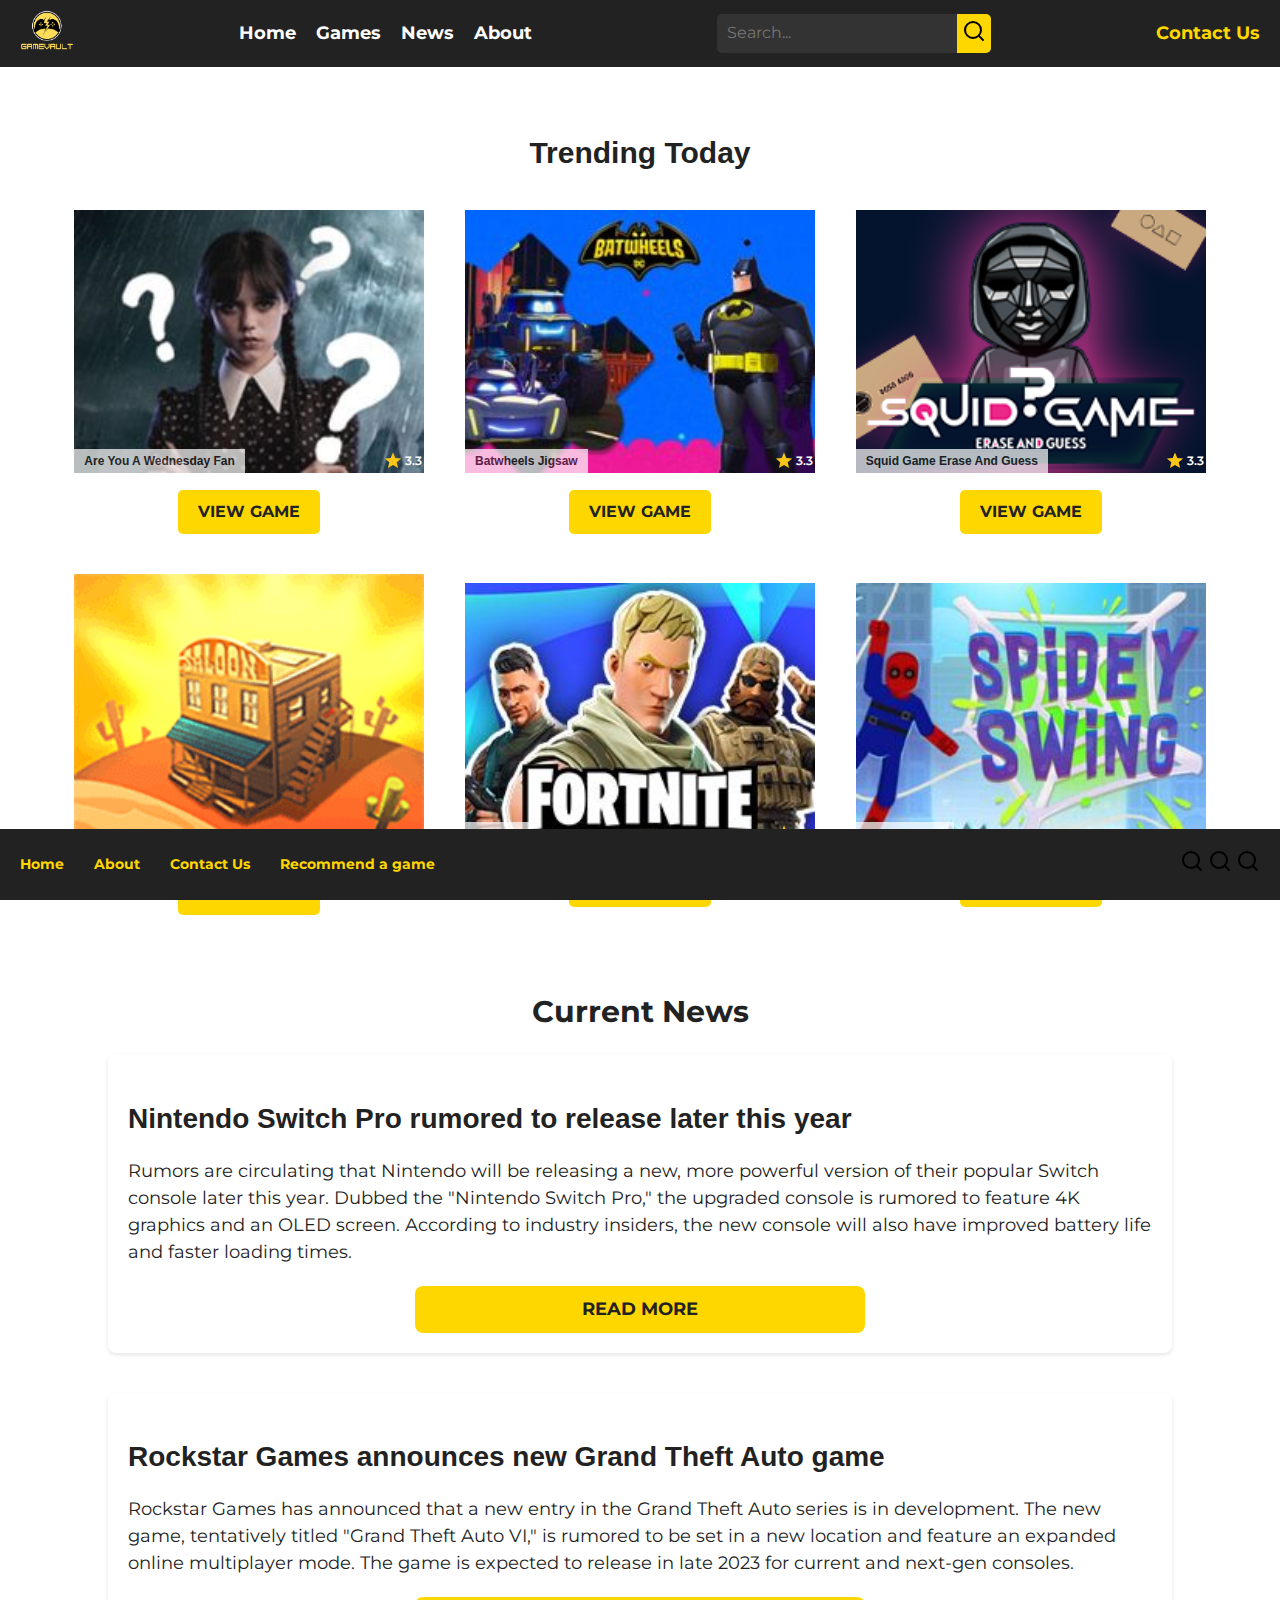
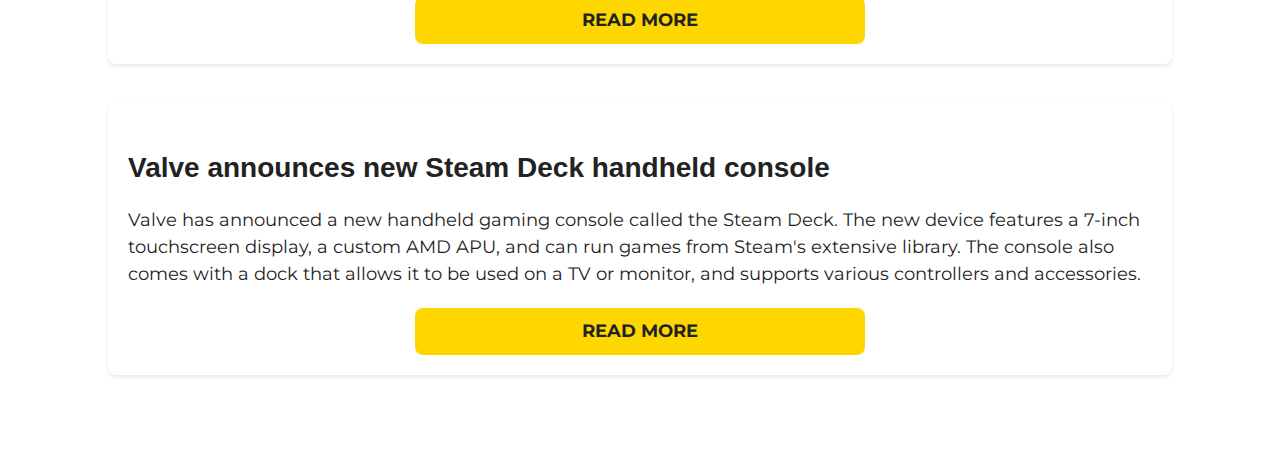
==== commit cdd666b7: "commit" ====
--- a/index.html
+++ b/index.html
@@ -14,6 +14,7 @@
 </head>
 
 <body>
+
     <header>
         <div class="logo">
             <a href="index.html"><img src="images/logo.png" alt="Game Vault Logo" class="logo-image"></a>
@@ -50,7 +51,7 @@
 
     <!-- !TRENDING TODAY -->
     <section class="trending-today">
-        <h2>Trending Today</h2>
+        <h2 class="header">Trending Today</h2>
         <div class="trending-container">
             <div class="trending-item">
                 <div class="img-label">
@@ -155,11 +156,40 @@
         </div>
     </section>
 
-    <section class="current-news">
-        <h2>Current News</h2>
-        <div class="news-container">
-            <div class="news-item"></div>
-        </div>
+    <section class="news-section">
+        <div class="header">Current News</div>
+        <article class="news-article">
+            <div class="news-content">
+                <h2>Nintendo Switch Pro rumored to release later this year</h2>
+                <p>Rumors are circulating that Nintendo will be releasing a new, more powerful version of their popular
+                    Switch console later this year. Dubbed the "Nintendo Switch Pro," the upgraded console is rumored to
+                    feature 4K graphics and an OLED screen. According to industry insiders, the new console will also
+                    have improved battery life and faster loading times.</p>
+                <a href="#" class="btn-read-more">Read More</a>
+            </div>
+        </article>
+
+        <article class="news-article">
+            <div class="news-content">
+                <h2>Rockstar Games announces new Grand Theft Auto game</h2>
+                <p>Rockstar Games has announced that a new entry in the Grand Theft Auto series is in development. The
+                    new game, tentatively titled "Grand Theft Auto VI," is rumored to be set in a new location and
+                    feature an expanded online multiplayer mode. The game is expected to release in late 2023 for
+                    current and next-gen consoles.</p>
+                <a href="#" class="btn-read-more">Read More</a>
+            </div>
+        </article>
+
+        <article class="news-article">
+            <div class="news-content">
+                <h2>Valve announces new Steam Deck handheld console</h2>
+                <p>Valve has announced a new handheld gaming console called the Steam Deck. The new device features a
+                    7-inch touchscreen display, a custom AMD APU, and can run games from Steam's extensive library. The
+                    console also comes with a dock that allows it to be used on a TV or monitor, and supports various
+                    controllers and accessories.</p>
+                <a href="#" class="btn-read-more">Read More</a>
+            </div>
+        </article>
     </section>
 
     <!-- !FOOTER -->
--- a/css/style.css
+++ b/css/style.css
@@ -3,7 +3,6 @@
     --color-secondary: #fff;
     --color-accent: #ffd700;
 }
-
 
 html {
     height: 100%;
@@ -15,6 +14,7 @@
     margin: 0;
     box-sizing: border-box;
     color: var(--color-primary);
+    /*     font-family: 'Lato', sans-serif; */
     font-family: 'Montserrat', sans-serif;
     font-size: 16px;
     line-height: 1.5;
@@ -40,6 +40,7 @@
 ul li {
     list-style-type: none;
 }
+
 
 /* Header styles */
 header {
@@ -174,7 +175,7 @@
     grid-template-columns: repeat(auto-fit, minmax(300px, 1fr));
     grid-gap: 20px;
     /* gap: 40px; */
-    padding-bottom: 50px;
+    /*     padding-bottom: 50px; */
 }
 
 .trending-item {
@@ -224,8 +225,8 @@
 }
 
 .trending-item img {
-    width: 400px;
-    max-width: 300px;
+    width: 350px;
+    max-width: 400px;
     max-height: 500px;
 }
 
@@ -237,6 +238,10 @@
     background-color: var(--color-accent);
     font-weight: bold;
     border-radius: 5px;
+    text-transform: uppercase;
+    white-space: nowrap;
+    transition: background-color 0.2s ease-in-out;
+
 }
 
 .trending-item a:hover {
@@ -244,7 +249,15 @@
     color: var(--color-accent);
 }
 
-
+.header {
+    font-size: 30px;
+    font-weight: bold;
+    text-align: center;
+}
+
+.header:hover {
+    text-decoration: underline;
+}
 
 
 /* !Footer styles */
@@ -335,10 +348,14 @@
 .about-btn {
     background-color: var(--color-accent);
     color: var(--color-primary);
+    font-weight: bold;
     padding: 10px 20px;
     border: none;
     border-radius: 4px;
     cursor: pointer;
+    transition: background-color 0.2s ease-in-out;
+    text-transform: uppercase;
+    white-space: nowrap;
 }
 
 .contact-form input[type="submit"]:hover,
@@ -366,6 +383,59 @@
     background-color: #555;
 } */
 
+
+.news-section {
+    display: flex;
+    flex-direction: column;
+    align-items: center;
+    padding-bottom: 80px;
+}
+
+.news-article {
+    background-color: #fff;
+    border-radius: 8px;
+    box-shadow: 0px 2px 4px rgba(0, 0, 0, 0.1);
+    margin: 20px 0;
+    padding: 20px;
+    width: 80%;
+    /*   max-width: 800px; */
+}
+
+.news-content {
+    margin-top: 20px;
+}
+
+.news-section h2 {
+    font-size: 28px;
+    margin-bottom: 10px;
+}
+
+.news-section p {
+    font-size: 18px;
+    line-height: 1.5;
+}
+
+.btn-read-more {
+    background-color: var(--color-accent);
+    color: var(--color-primary);
+    display: block;
+    font-size: 18px;
+    margin: 20px auto 0;
+    padding: 10px 20px;
+    text-align: center;
+    text-decoration: none;
+    border-radius: 8px;
+    transition: background-color 0.2s ease-in-out;
+    width: 40%;
+    text-transform: uppercase;
+    white-space: nowrap;
+
+}
+
+.btn-read-more:hover {
+    background-color: var(--color-primary);
+    color: var(--color-accent);
+}
 
 
 
@@ -467,8 +537,9 @@
     } */
 
     .trending-item img {
-        width: 100%;
-        /* height: 400px; */
+        width: 300px;
+        max-width: 400px;
+        max-height: 500px;
     }
 
 
@@ -496,4 +567,9 @@
     /* .contact-form input[type="submit"] {
     text-align: center;
 } */
+
+    .news-article {
+        width: 90%;
+        margin: 10px 30px;
+    }
 }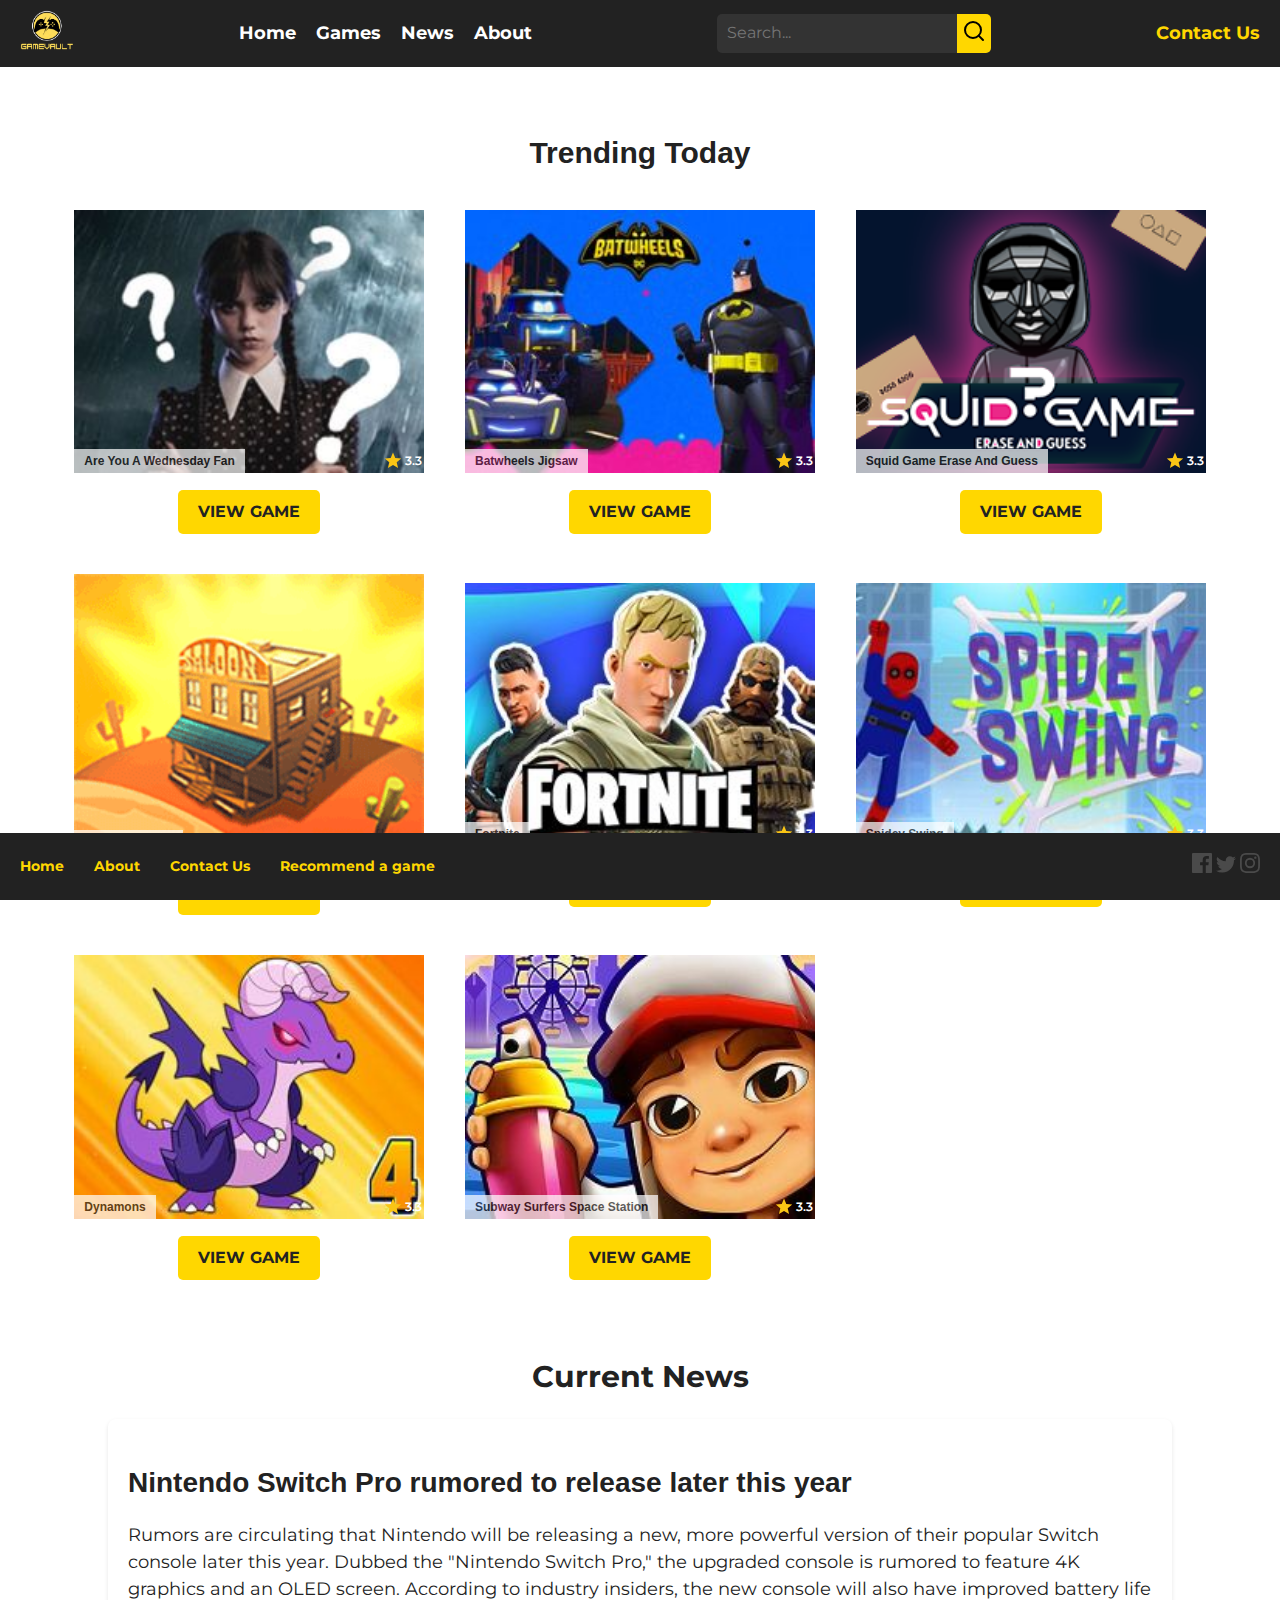
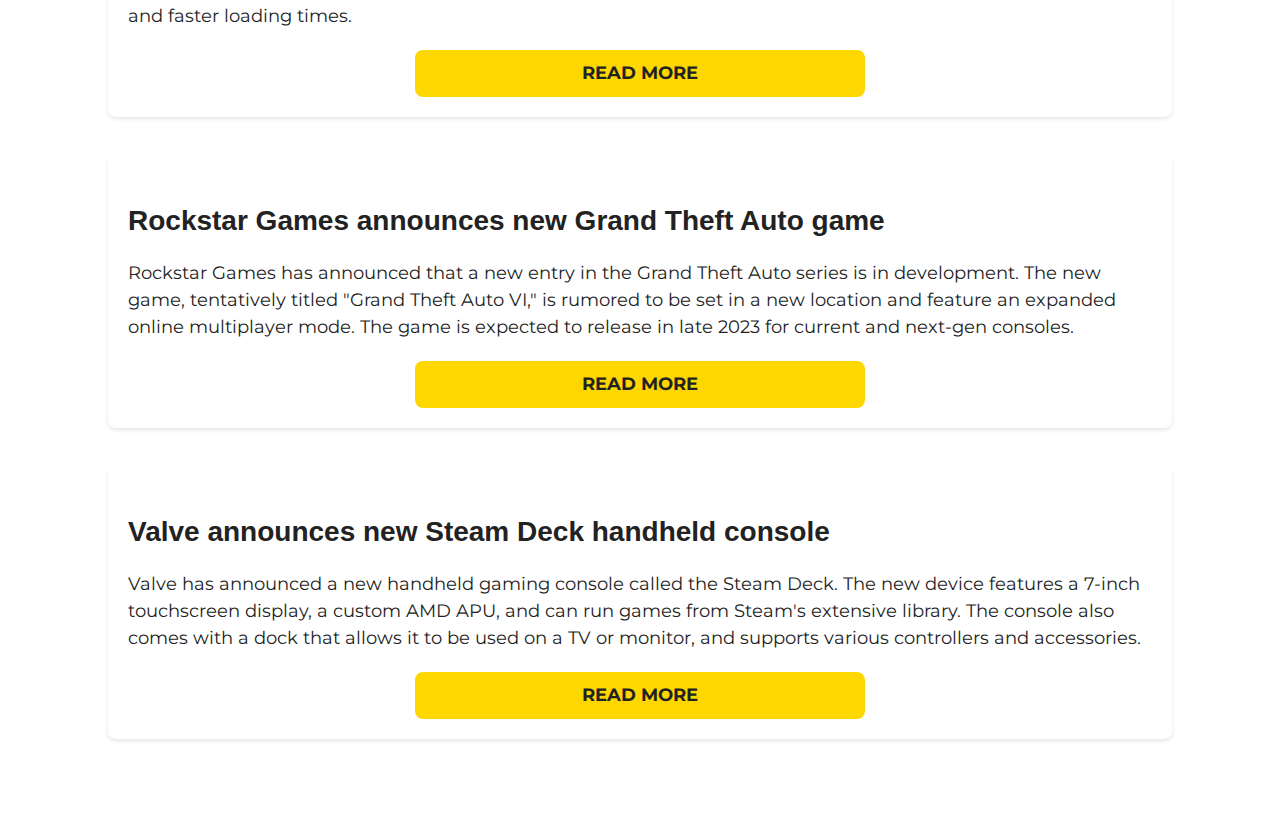
==== commit 09f861b1: "commit" ====
--- a/index.html
+++ b/index.html
@@ -49,112 +49,119 @@
 
     </header>
 
-    <!-- !TRENDING TODAY -->
-    <section class="trending-today">
-        <h2 class="header">Trending Today</h2>
-        <div class="trending-container">
-            <div class="trending-item">
-                <div class="img-label">
-                    <div>
-                        <h2>are you a wednesday fan
-                        </h2>
-                        <span> <svg aria-hidden="true" width="18" height="18" viewBox="0 0 24 25" fill="none"
-                                xmlns="http://www.w3.org/2000/svg">
-                                <path
-                                    d="M12 0.599976L15.174 8.23128L23.4127 8.89177L17.1357 14.2687L19.0534 22.3082L12 18L4.94658 22.3082L6.8643 14.2687L0.587322 8.89177L8.82596 8.23128L12 0.599976Z"
-                                    fill="#FAC515"></path>
-                            </svg>3.3</span>
-                    </div>
-                    <img src="/images/game vault/are-you-a-wednesday-fan-1670438252.jpg" alt="">
-                </div>
-                <a href="#">View Game</a>
-            </div>
-
-            <div class="trending-item">
-                <div class="img-label">
-                    <div>
-                        <h2>batwheels jigsaw
-                        </h2>
-                        <span> <svg aria-hidden="true" width="18" height="18" viewBox="0 0 24 25" fill="none"
-                                xmlns="http://www.w3.org/2000/svg">
-                                <path
-                                    d="M12 0.599976L15.174 8.23128L23.4127 8.89177L17.1357 14.2687L19.0534 22.3082L12 18L4.94658 22.3082L6.8643 14.2687L0.587322 8.89177L8.82596 8.23128L12 0.599976Z"
-                                    fill="#FAC515"></path>
-                            </svg>3.3</span>
-                    </div>
-                    <img src="/images/game vault/batwheels-jigsaw-1677957014.jpg" alt="game">
-                </div>
-                <a href="#">View Game</a>
-            </div>
-            <div class="trending-item">
-                <div class="img-label">
-                    <div>
-                        <h2>squid game erase and guess
-                        </h2>
-                        <span> <svg aria-hidden="true" width="18" height="18" viewBox="0 0 24 25" fill="none"
-                                xmlns="http://www.w3.org/2000/svg">
-                                <path
-                                    d="M12 0.599976L15.174 8.23128L23.4127 8.89177L17.1357 14.2687L19.0534 22.3082L12 18L4.94658 22.3082L6.8643 14.2687L0.587322 8.89177L8.82596 8.23128L12 0.599976Z"
-                                    fill="#FAC515"></path>
-                            </svg>3.3</span>
-                    </div>
-                    <img src="/images/game vault/squid-game-erase-and-guess-1636469123.png" alt="game">
-                </div>
-                <a href="#">View Game</a>
-            </div>
-            <div class="trending-item">
-                <div class="img-label">
-                    <div>
-                        <h2>Wild west saga
-                        </h2>
-                        <span> <svg aria-hidden="true" width="18" height="18" viewBox="0 0 24 25" fill="none"
-                                xmlns="http://www.w3.org/2000/svg">
-                                <path
-                                    d="M12 0.599976L15.174 8.23128L23.4127 8.89177L17.1357 14.2687L19.0534 22.3082L12 18L4.94658 22.3082L6.8643 14.2687L0.587322 8.89177L8.82596 8.23128L12 0.599976Z"
-                                    fill="#FAC515"></path>
-                            </svg>3.3</span>
-                    </div>
-                    <img src="/images/game videos/wws_anim_kong_250x200.gif" alt="game">
-                </div>
-                <a href="https://www.kongregate.com/games/Tamasenco/wild-west-saga?haref=HP_HNG_wild-west-saga">View
-                    Game</a>
-            </div>
-            <div class="trending-item">
-                <div class="img-label">
-                    <div>
-                        <h2>Fortnite
-                        </h2>
-                        <span> <svg aria-hidden="true" width="18" height="18" viewBox="0 0 24 25" fill="none"
-                                xmlns="http://www.w3.org/2000/svg">
-                                <path
-                                    d="M12 0.599976L15.174 8.23128L23.4127 8.89177L17.1357 14.2687L19.0534 22.3082L12 18L4.94658 22.3082L6.8643 14.2687L0.587322 8.89177L8.82596 8.23128L12 0.599976Z"
-                                    fill="#FAC515"></path>
-                            </svg>3.3</span>
-                    </div>
-                    <img src="/images/game vault/fortnite-online-1647608942.jpg" alt="game">
-                </div>
-                <a href="#">View Game</a>
-            </div>
-            <div class="trending-item">
-                <div class="img-label">
-                    <div>
-                        <h2>Spidey Swing
-                        </h2>
-                        <span> <svg aria-hidden="true" width="18" height="18" viewBox="0 0 24 25" fill="none"
-                                xmlns="http://www.w3.org/2000/svg">
-                                <path
-                                    d="M12 0.599976L15.174 8.23128L23.4127 8.89177L17.1357 14.2687L19.0534 22.3082L12 18L4.94658 22.3082L6.8643 14.2687L0.587322 8.89177L8.82596 8.23128L12 0.599976Z"
-                                    fill="#FAC515"></path>
-                            </svg>3.3</span>
-                    </div>
-                    <img src="/images/game vault/spidey-swing-1621545897.jpg" alt="game">
-                </div>
-                <a href="#">View Game</a>
-            </div>
-
-
-        </div>
-    </section>
+   <!-- !TRENDING TODAY -->
+   <section class="trending-today">
+    <h2 class="header">Trending Today</h2>
+    <div class="trending-container">
+      <div class="trending-item">
+       <div class="img-label">
+         <div> 
+         <h2>are you a wednesday fan
+        </h2>
+           <span> <svg aria-hidden="true" width="18" height="18" viewBox="0 0 24 25" fill="none" xmlns="http://www.w3.org/2000/svg">
+            <path d="M12 0.599976L15.174 8.23128L23.4127 8.89177L17.1357 14.2687L19.0534 22.3082L12 18L4.94658 22.3082L6.8643 14.2687L0.587322 8.89177L8.82596 8.23128L12 0.599976Z" fill="#FAC515"></path>
+          </svg>3.3</span>
+         </div>
+        <img src="/images/game vault/are-you-a-wednesday-fan-1670438252.jpg" alt="">
+       </div>
+        <a href="https://www.play-games.com/game/33280/are-you-a-wednesday-fan.html">View Game</a>
+      </div>
+      
+      <div class="trending-item">
+        <div class="img-label">
+        <div>
+          <h2>batwheels jigsaw
+        </h2>
+          <span> <svg aria-hidden="true" width="18" height="18" viewBox="0 0 24 25" fill="none" xmlns="http://www.w3.org/2000/svg">
+            <path d="M12 0.599976L15.174 8.23128L23.4127 8.89177L17.1357 14.2687L19.0534 22.3082L12 18L4.94658 22.3082L6.8643 14.2687L0.587322 8.89177L8.82596 8.23128L12 0.599976Z" fill="#FAC515"></path>
+          </svg>3.3</span>
+        </div>
+        <img src="/images/game vault/batwheels-jigsaw-1677957014.jpg" alt="game">
+        </div>
+        <a href="https://www.play-games.com/game/34378/batwheels-jigsaw.html">View Game</a>
+      </div>
+      <div class="trending-item">
+        <div class="img-label">
+        <div>
+          <h2>squid game erase and guess
+        </h2>
+          <span> <svg aria-hidden="true" width="18" height="18" viewBox="0 0 24 25" fill="none" xmlns="http://www.w3.org/2000/svg">
+            <path d="M12 0.599976L15.174 8.23128L23.4127 8.89177L17.1357 14.2687L19.0534 22.3082L12 18L4.94658 22.3082L6.8643 14.2687L0.587322 8.89177L8.82596 8.23128L12 0.599976Z" fill="#FAC515"></path>
+          </svg>3.3</span>
+        </div>
+        <img src="/images/game vault/squid-game-erase-and-guess-1636469123.png" alt="game">
+          </div>
+        <a href="https://www.play-games.com/game/29009/squid-game-erase-and-guess.html">View Game</a>
+      </div>
+     <div class="trending-item">
+      <div class="img-label">
+        <div>
+        <h2>Wild west saga
+        </h2>
+          <span> <svg aria-hidden="true" width="18" height="18" viewBox="0 0 24 25" fill="none" xmlns="http://www.w3.org/2000/svg">
+            <path d="M12 0.599976L15.174 8.23128L23.4127 8.89177L17.1357 14.2687L19.0534 22.3082L12 18L4.94658 22.3082L6.8643 14.2687L0.587322 8.89177L8.82596 8.23128L12 0.599976Z" fill="#FAC515"></path>
+          </svg>3.3</span>
+        </div>
+        <img src="/images/game videos/wws_anim_kong_250x200.gif" alt="game">
+      </div>
+      <a href="https://www.kongregate.com/games/Tamasenco/wild-west-saga?haref=HP_HNG_wild-west-saga">View Game</a>
+    </div>
+      <div class="trending-item">
+        <div class="img-label">
+        <div>
+          <h2>Fortnite
+        </h2>
+          <span> <svg aria-hidden="true" width="18" height="18" viewBox="0 0 24 25" fill="none" xmlns="http://www.w3.org/2000/svg">
+            <path d="M12 0.599976L15.174 8.23128L23.4127 8.89177L17.1357 14.2687L19.0534 22.3082L12 18L4.94658 22.3082L6.8643 14.2687L0.587322 8.89177L8.82596 8.23128L12 0.599976Z" fill="#FAC515"></path>
+          </svg>3.3</span>
+        </div>
+        <img src="/images/game vault/fortnite-online-1647608942.jpg" alt="game">
+        </div>
+        <a href="https://www.play-games.com/game/29023/fortnite-online.html">View Game</a>
+      </div>
+      <div class="trending-item">
+        <div class="img-label">
+        <div>
+          <h2>Spidey Swing
+        </h2>
+          <span> <svg aria-hidden="true" width="18" height="18" viewBox="0 0 24 25" fill="none" xmlns="http://www.w3.org/2000/svg">
+            <path d="M12 0.599976L15.174 8.23128L23.4127 8.89177L17.1357 14.2687L19.0534 22.3082L12 18L4.94658 22.3082L6.8643 14.2687L0.587322 8.89177L8.82596 8.23128L12 0.599976Z" fill="#FAC515"></path>
+          </svg>3.3</span>
+        </div>
+        <img src="/images/game vault/spidey-swing-1621545897.jpg" alt="game">
+        </div>
+        <a href="https://www.play-games.com/game/27304/spidey-swing.html">View Game</a>
+      </div>
+      <div class="trending-item">
+        <div class="img-label">
+        <div>
+          <h2>Dynamons
+        </h2>
+          <span> <svg aria-hidden="true" width="18" height="18" viewBox="0 0 24 25" fill="none" xmlns="http://www.w3.org/2000/svg">
+            <path d="M12 0.599976L15.174 8.23128L23.4127 8.89177L17.1357 14.2687L19.0534 22.3082L12 18L4.94658 22.3082L6.8643 14.2687L0.587322 8.89177L8.82596 8.23128L12 0.599976Z" fill="#FAC515"></path>
+          </svg>3.3</span>
+        </div>
+        <img src="/images/game vault/dynamons-4-1669244353.jpg" alt="game">
+        </div>
+        <a href="https://www.play-games.com/game/33110/dynamons-4.html">View Game</a>
+      </div>
+       <div class="trending-item">
+        <div class="img-label">
+      <div>
+          <h2>subway surfers space station
+        </h2>
+          <span> <svg aria-hidden="true" width="18" height="18" viewBox="0 0 24 25" fill="none" xmlns="http://www.w3.org/2000/svg">
+            <path d="M12 0.599976L15.174 8.23128L23.4127 8.89177L17.1357 14.2687L19.0534 22.3082L12 18L4.94658 22.3082L6.8643 14.2687L0.587322 8.89177L8.82596 8.23128L12 0.599976Z" fill="#FAC515"></path>
+          </svg>3.3</span>
+        </div>
+        <img src="/images/game vault/subway-surfers-space-station-1652871839.jpg" alt="game">
+        </div>
+        <a href="https://www.play-games.com/game/30869/subway-surfers-space-station.html">View Game</a>
+      </div>
+
+
+    </div>
+  </section>
 
     <section class="news-section">
         <div class="header">Current News</div>
@@ -204,9 +211,9 @@
                 </ul>
             </div>
             <div class="social-media">
-                <a href="#"><img src="images/searchicon.svg" alt="Facebook"></a>
-                <a href="#"><img src="images/searchicon.svg" alt="Twitter"></a>
-                <a href="#"><img src="images/searchicon.svg" alt="Instagram"></a>
+                <a href="#"><img src="images/icon-facebook.101bd07e99eaeae8b0f594d4908d92b0.svg" alt="Facebook"></a>
+                <a href="#"><img src="images/icon-twitter.23df5d421d6e70c35715be06e375f403.svg" alt="Twitter"></a>
+                <a href="#"><img src="images/icon-instagram.7d97118aca6da4dd308fbe5b0ad8b9d6.svg" alt="Instagram"></a>
             </div>
         </div>
 
--- a/css/style.css
+++ b/css/style.css
@@ -42,6 +42,7 @@
 }
 
 
+
 /* Header styles */
 header {
     background-color: var(--color-primary);
@@ -51,6 +52,9 @@
     justify-content: space-between;
     padding: 10px 20px;
     box-sizing: border-box;
+  position: sticky;
+  top: 0;
+  z-index: 120;
 }
 
 .logo img {
@@ -175,7 +179,7 @@
     grid-template-columns: repeat(auto-fit, minmax(300px, 1fr));
     grid-gap: 20px;
     /* gap: 40px; */
-    /*     padding-bottom: 50px; */
+/*     padding-bottom: 50px; */
 }
 
 .trending-item {
@@ -188,44 +192,45 @@
 }
 
 .img-label {
-    position: relative;
+  position: relative;
+  width: inherit;
 }
 
 .img-label div {
-    display: flex;
-    justify-content: space-between;
-    align-items: center;
-    position: absolute;
-    bottom: -3px;
-    width: 100%;
+  display: flex;
+  justify-content: space-between;
+  align-items: center;
+  position: absolute;
+  bottom: -3px;
+  width: 100%;
 }
 
 .img-label h2 {
-    /*     margin: 0 0 10px; */
-    padding: 3px 10px;
-    font-size: 12px;
-    font-weight: 700;
-    text-transform: capitalize;
-    background-color: #fff;
-    opacity: 0.7;
+/*     margin: 0 0 10px; */
+  padding: 3px 10px;
+  font-size: 12px;
+  font-weight: 700;
+  text-transform: capitalize;
+  background-color: #fff;
+  opacity: 0.7;
 }
 
 .img-label h2:hover {
-    opacity: 0.5;
+  opacity: 0.5;
 }
 
 .img-label div span {
-    display: flex;
-    align-items: center;
-    gap: 3px;
-    padding: 0 2px;
-    color: #fff;
-    font-size: 12px;
-    font-weight: 600;
+  display: flex;
+  align-items: center;
+  gap: 3px;
+  padding: 0 2px;
+  color: #fff;
+  font-size: 12px;
+  font-weight: 600;
 }
 
 .trending-item img {
-    width: 350px;
+ width: 350px;
     max-width: 400px;
     max-height: 500px;
 }
@@ -239,9 +244,9 @@
     font-weight: bold;
     border-radius: 5px;
     text-transform: uppercase;
-    white-space: nowrap;
-    transition: background-color 0.2s ease-in-out;
-
+  white-space: nowrap;
+  transition: background-color 0.2s ease-in-out;
+  
 }
 
 .trending-item a:hover {
@@ -250,13 +255,12 @@
 }
 
 .header {
-    font-size: 30px;
-    font-weight: bold;
-    text-align: center;
-}
-
+  font-size: 30px;
+  font-weight: bold;
+  text-align: center;
+}
 .header:hover {
-    text-decoration: underline;
+  text-decoration: underline;
 }
 
 
@@ -296,6 +300,13 @@
     font-size: 14px;
 }
 
+.social-media a img {
+    opacity: 0.6;
+  }
+.social-media a img:hover {
+    opacity: 1;
+  }
+
 /* !ABOUT */
 .about {
     padding: 10px 50px 80px;
@@ -344,22 +355,20 @@
 }
 
 /* !submit button */
-.contact-form input[type="submit"],
-.about-btn {
+.contact-form input[type="submit"], .about-btn {
     background-color: var(--color-accent);
     color: var(--color-primary);
-    font-weight: bold;
+  font-weight: bold;
     padding: 10px 20px;
     border: none;
     border-radius: 4px;
     cursor: pointer;
-    transition: background-color 0.2s ease-in-out;
+  transition: background-color 0.2s ease-in-out;
     text-transform: uppercase;
-    white-space: nowrap;
-}
-
-.contact-form input[type="submit"]:hover,
-.about-btn:hover {
+  white-space: nowrap;
+}
+
+.contact-form input[type="submit"]:hover, .about-btn:hover {
     background-color: var(--color-primary);
     color: var(--color-accent);
 }
@@ -385,56 +394,56 @@
 
 
 .news-section {
-    display: flex;
-    flex-direction: column;
-    align-items: center;
-    padding-bottom: 80px;
+  display: flex;
+  flex-direction: column;
+  align-items: center;
+  padding-bottom: 80px;
 }
 
 .news-article {
-    background-color: #fff;
-    border-radius: 8px;
-    box-shadow: 0px 2px 4px rgba(0, 0, 0, 0.1);
-    margin: 20px 0;
-    padding: 20px;
-    width: 80%;
-    /*   max-width: 800px; */
+  background-color: #fff;
+  border-radius: 8px;
+  box-shadow: 0px 2px 4px rgba(0, 0, 0, 0.1);
+  margin: 20px 0;
+  padding: 20px;
+  width: 80%;
+/*   max-width: 800px; */
 }
 
 .news-content {
-    margin-top: 20px;
+  margin-top: 20px;
 }
 
 .news-section h2 {
-    font-size: 28px;
-    margin-bottom: 10px;
+  font-size: 28px;
+  margin-bottom: 10px;
 }
 
 .news-section p {
-    font-size: 18px;
-    line-height: 1.5;
+  font-size: 18px;
+  line-height: 1.5;
 }
 
 .btn-read-more {
-    background-color: var(--color-accent);
-    color: var(--color-primary);
-    display: block;
-    font-size: 18px;
-    margin: 20px auto 0;
-    padding: 10px 20px;
-    text-align: center;
-    text-decoration: none;
-    border-radius: 8px;
-    transition: background-color 0.2s ease-in-out;
-    width: 40%;
+  background-color: var(--color-accent);
+  color: var(--color-primary);
+  display: block;
+  font-size: 18px;
+  margin: 20px auto 0;
+  padding: 10px 20px;
+  text-align: center;
+  text-decoration: none;
+  border-radius: 8px;
+  transition: background-color 0.2s ease-in-out;
+  width: 40%;
     text-transform: uppercase;
-    white-space: nowrap;
-
+  white-space: nowrap;
+  
 }
 
 .btn-read-more:hover {
-    background-color: var(--color-primary);
-    color: var(--color-accent);
+  background-color: var(--color-primary);
+  color: var(--color-accent);
 }
 
 
@@ -479,7 +488,7 @@
         background-color: var(--color-primary);
         padding: 20px;
         border-radius: 0 0 5px 5px;
-        z-index: 10;
+      z-index: 10;
         /* box-shadow: 0px 0px 10px rgba(0, 0, 0, 0.2); */
     }
 
@@ -532,15 +541,15 @@
         padding: 10px;
     } */
 
-    /*     .trending-item h2 {
+/*     .trending-item h2 {
         font-size: 20px;
     } */
 
-    .trending-item img {
-        width: 300px;
-        max-width: 400px;
-        max-height: 500px;
-    }
+  .trending-item img {
+ width: 300px;
+    max-width: 400px;
+    max-height: 500px;
+}
 
 
     /* .trending-item button {
@@ -569,7 +578,7 @@
 } */
 
     .news-article {
-        width: 90%;
-        margin: 10px 30px;
-    }
-}+    width: 90%;
+      margin: 10px 30px;
+  }
+}
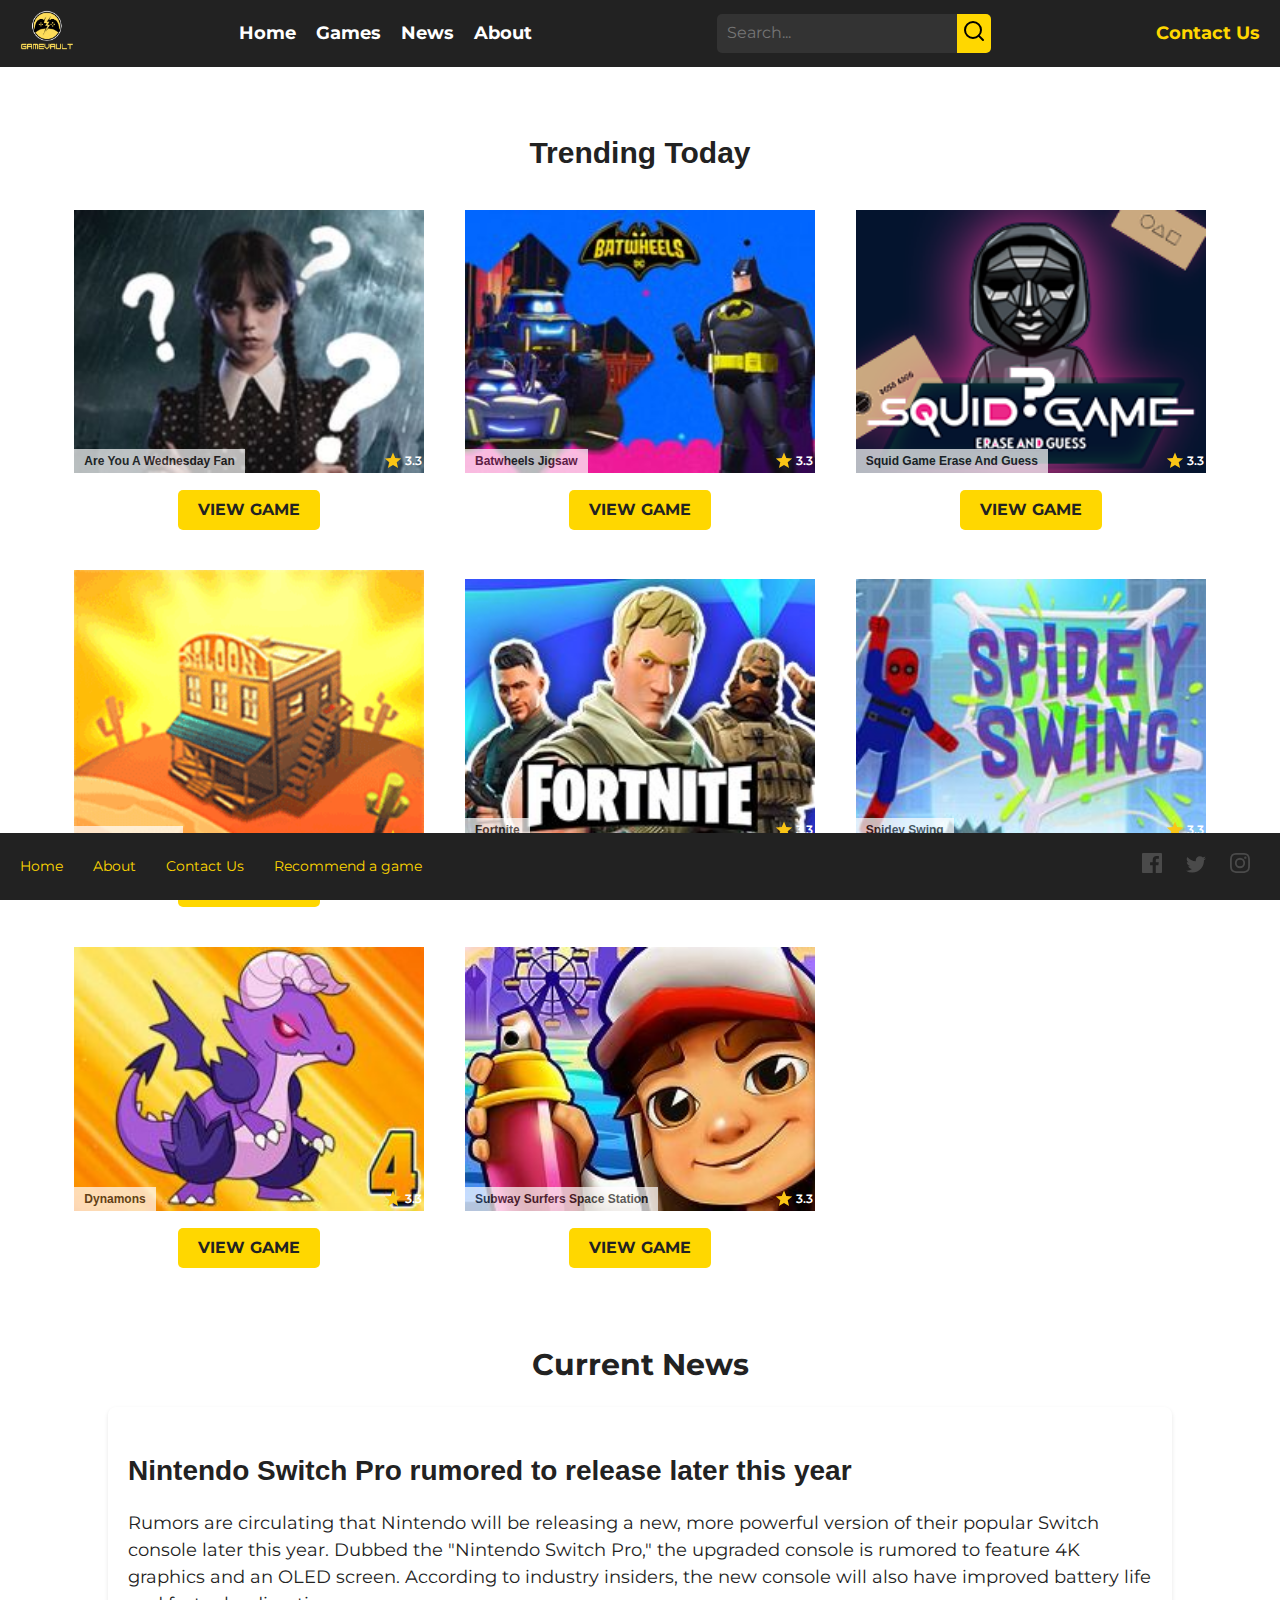
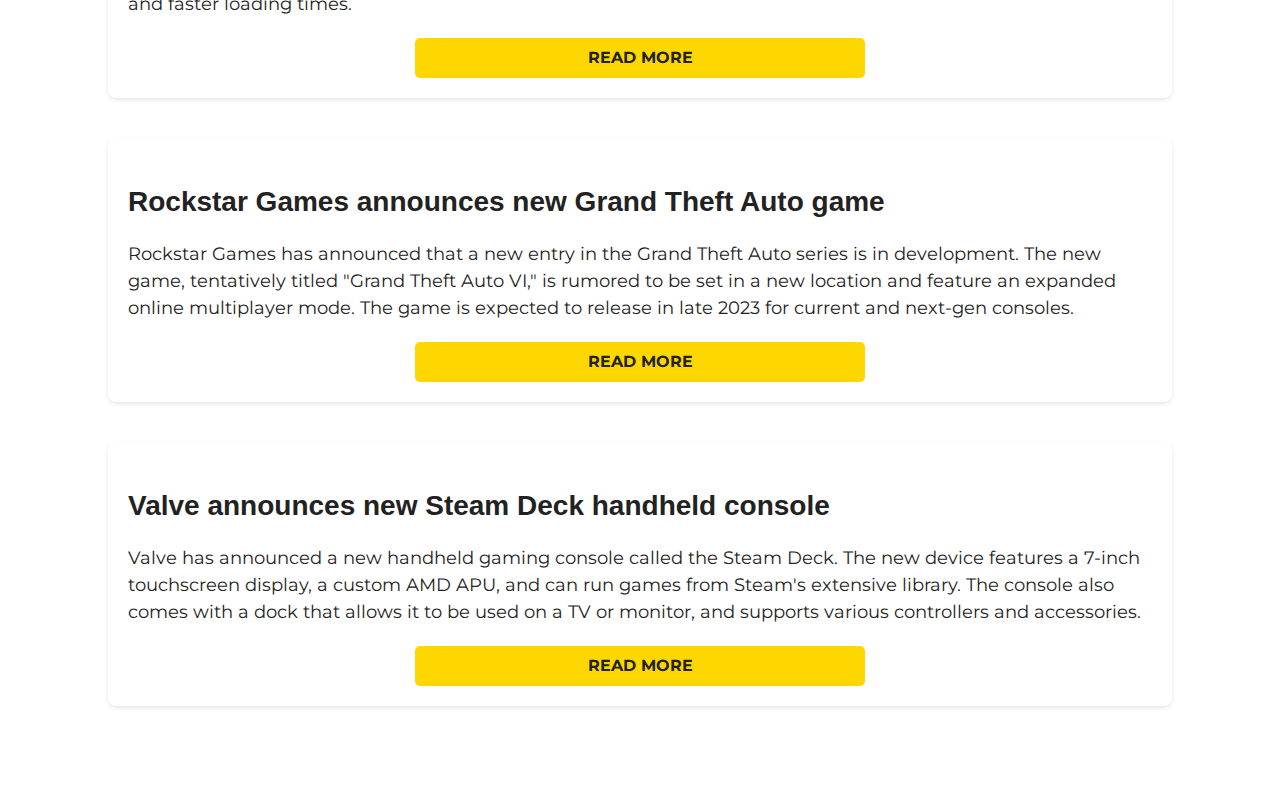
==== commit 0405bb9f: "commit" ====
--- a/index.html
+++ b/index.html
@@ -34,7 +34,7 @@
         <form class="search-bar" action="#" method="get">
             <input type="text" placeholder="Search...">
             <button type="submit" id="search-button">
-                <img src="/images/searchicon.svg" class="searchicon">
+                <img src="/images/searchicon.svg" class="searchicon" alt="search icon">
             </button>
         </form>
         <div id="menu">
@@ -64,7 +64,7 @@
          </div>
         <img src="/images/game vault/are-you-a-wednesday-fan-1670438252.jpg" alt="">
        </div>
-        <a href="https://www.play-games.com/game/33280/are-you-a-wednesday-fan.html">View Game</a>
+        <a class="btn" href="https://www.play-games.com/game/33280/are-you-a-wednesday-fan.html">View Game</a>
       </div>
       
       <div class="trending-item">
@@ -78,7 +78,7 @@
         </div>
         <img src="/images/game vault/batwheels-jigsaw-1677957014.jpg" alt="game">
         </div>
-        <a href="https://www.play-games.com/game/34378/batwheels-jigsaw.html">View Game</a>
+        <a class="btn" href="https://www.play-games.com/game/34378/batwheels-jigsaw.html">View Game</a>
       </div>
       <div class="trending-item">
         <div class="img-label">
@@ -91,7 +91,7 @@
         </div>
         <img src="/images/game vault/squid-game-erase-and-guess-1636469123.png" alt="game">
           </div>
-        <a href="https://www.play-games.com/game/29009/squid-game-erase-and-guess.html">View Game</a>
+        <a class="btn" href="https://www.play-games.com/game/29009/squid-game-erase-and-guess.html">View Game</a>
       </div>
      <div class="trending-item">
       <div class="img-label">
@@ -104,7 +104,7 @@
         </div>
         <img src="/images/game videos/wws_anim_kong_250x200.gif" alt="game">
       </div>
-      <a href="https://www.kongregate.com/games/Tamasenco/wild-west-saga?haref=HP_HNG_wild-west-saga">View Game</a>
+      <a class="btn" href="https://www.kongregate.com/games/Tamasenco/wild-west-saga?haref=HP_HNG_wild-west-saga">View Game</a>
     </div>
       <div class="trending-item">
         <div class="img-label">
@@ -117,7 +117,7 @@
         </div>
         <img src="/images/game vault/fortnite-online-1647608942.jpg" alt="game">
         </div>
-        <a href="https://www.play-games.com/game/29023/fortnite-online.html">View Game</a>
+        <a class="btn" href="https://www.play-games.com/game/29023/fortnite-online.html">View Game</a>
       </div>
       <div class="trending-item">
         <div class="img-label">
@@ -130,7 +130,7 @@
         </div>
         <img src="/images/game vault/spidey-swing-1621545897.jpg" alt="game">
         </div>
-        <a href="https://www.play-games.com/game/27304/spidey-swing.html">View Game</a>
+        <a class="btn" href="https://www.play-games.com/game/27304/spidey-swing.html">View Game</a>
       </div>
       <div class="trending-item">
         <div class="img-label">
@@ -143,7 +143,7 @@
         </div>
         <img src="/images/game vault/dynamons-4-1669244353.jpg" alt="game">
         </div>
-        <a href="https://www.play-games.com/game/33110/dynamons-4.html">View Game</a>
+        <a class="btn" href="https://www.play-games.com/game/33110/dynamons-4.html">View Game</a>
       </div>
        <div class="trending-item">
         <div class="img-label">
@@ -156,7 +156,7 @@
         </div>
         <img src="/images/game vault/subway-surfers-space-station-1652871839.jpg" alt="game">
         </div>
-        <a href="https://www.play-games.com/game/30869/subway-surfers-space-station.html">View Game</a>
+        <a class="btn" href="https://www.play-games.com/game/30869/subway-surfers-space-station.html">View Game</a>
       </div>
 
 
@@ -172,7 +172,7 @@
                     Switch console later this year. Dubbed the "Nintendo Switch Pro," the upgraded console is rumored to
                     feature 4K graphics and an OLED screen. According to industry insiders, the new console will also
                     have improved battery life and faster loading times.</p>
-                <a href="#" class="btn-read-more">Read More</a>
+                <a href="#" class="btn btn-read-more">Read More</a>
             </div>
         </article>
 
@@ -183,7 +183,7 @@
                     new game, tentatively titled "Grand Theft Auto VI," is rumored to be set in a new location and
                     feature an expanded online multiplayer mode. The game is expected to release in late 2023 for
                     current and next-gen consoles.</p>
-                <a href="#" class="btn-read-more">Read More</a>
+                <a href="#" class="btn btn-read-more">Read More</a>
             </div>
         </article>
 
@@ -194,7 +194,7 @@
                     7-inch touchscreen display, a custom AMD APU, and can run games from Steam's extensive library. The
                     console also comes with a dock that allows it to be used on a TV or monitor, and supports various
                     controllers and accessories.</p>
-                <a href="#" class="btn-read-more">Read More</a>
+                <a href="#" class="btn btn-read-more">Read More</a>
             </div>
         </article>
     </section>
--- a/css/style.css
+++ b/css/style.css
@@ -14,9 +14,7 @@
     margin: 0;
     box-sizing: border-box;
     color: var(--color-primary);
-    /*     font-family: 'Lato', sans-serif; */
     font-family: 'Montserrat', sans-serif;
-    font-size: 16px;
     line-height: 1.5;
 }
 
@@ -25,9 +23,22 @@
     text-decoration: none;
 }
 
-input[type="submit"],
-a {
-    font-weight: bold;
+.btn {
+    color: var(--color-primary);
+    text-decoration: none;
+    margin-top: 10px;
+    padding: 8px 20px;
+    background-color: var(--color-accent);
+    font-weight: bold;
+    border: none;
+    border-radius: 5px;
+    text-transform: uppercase;
+    white-space: nowrap;
+}
+.btn:hover {
+    background-color: var(--color-primary);
+    color: var(--color-accent);
+    transition: background-color 0.2s ease-in-out;
 }
 
 h1,
@@ -43,7 +54,7 @@
 
 
 
-/* Header styles */
+/* !Header styles */
 header {
     background-color: var(--color-primary);
     color: #fff;
@@ -52,9 +63,9 @@
     justify-content: space-between;
     padding: 10px 20px;
     box-sizing: border-box;
-  position: sticky;
-  top: 0;
-  z-index: 120;
+    position: sticky;
+    top: 0;
+    z-index: 120;
 }
 
 .logo img {
@@ -141,7 +152,6 @@
     border-radius: 0 5px 5px 0;
     font-size: 16px;
     cursor: pointer;
-    height: 100%;
 }
 
 #search-button .searchicon {
@@ -163,6 +173,16 @@
 
 /* !Trending today */
 
+.header {
+    font-size: 30px;
+    font-weight: bold;
+    text-align: center;
+}
+
+.header:hover {
+    text-decoration: underline;
+}
+
 .trending-today {
     padding: 3% 5% 5%;
 }
@@ -178,8 +198,6 @@
     display: grid;
     grid-template-columns: repeat(auto-fit, minmax(300px, 1fr));
     grid-gap: 20px;
-    /* gap: 40px; */
-/*     padding-bottom: 50px; */
 }
 
 .trending-item {
@@ -192,75 +210,50 @@
 }
 
 .img-label {
-  position: relative;
-  width: inherit;
+    position: relative;
+    width: inherit;
 }
 
 .img-label div {
-  display: flex;
-  justify-content: space-between;
-  align-items: center;
-  position: absolute;
-  bottom: -3px;
-  width: 100%;
+    display: flex;
+    justify-content: space-between;
+    align-items: center;
+    position: absolute;
+    bottom: -3px;
+    width: 100%;
 }
 
 .img-label h2 {
-/*     margin: 0 0 10px; */
-  padding: 3px 10px;
-  font-size: 12px;
-  font-weight: 700;
-  text-transform: capitalize;
-  background-color: #fff;
-  opacity: 0.7;
+    padding: 3px 10px;
+    font-size: 12px;
+    font-weight: 700;
+    text-transform: capitalize;
+    background-color: #fff;
+    opacity: 0.7;
 }
 
 .img-label h2:hover {
-  opacity: 0.5;
+    opacity: 0.5;
 }
 
 .img-label div span {
-  display: flex;
-  align-items: center;
-  gap: 3px;
-  padding: 0 2px;
-  color: #fff;
-  font-size: 12px;
-  font-weight: 600;
+    display: flex;
+    align-items: center;
+    gap: 3px;
+    padding: 0 2px;
+    color: #fff;
+    font-size: 12px;
+    font-weight: 600;
 }
 
 .trending-item img {
- width: 350px;
+    width: 350px;
     max-width: 400px;
     max-height: 500px;
 }
 
-.trending-item a {
-    color: var(--color-primary);
-    text-decoration: none;
-    margin-top: 10px;
-    padding: 10px 20px;
-    background-color: var(--color-accent);
-    font-weight: bold;
-    border-radius: 5px;
-    text-transform: uppercase;
-  white-space: nowrap;
-  transition: background-color 0.2s ease-in-out;
-  
-}
-
-.trending-item a:hover {
-    background-color: var(--color-primary);
-    color: var(--color-accent);
-}
-
-.header {
-  font-size: 30px;
-  font-weight: bold;
-  text-align: center;
-}
-.header:hover {
-  text-decoration: underline;
+.browse-games {
+    padding-bottom: 60px;
 }
 
 
@@ -302,10 +295,13 @@
 
 .social-media a img {
     opacity: 0.6;
-  }
+    margin: 0 10px;
+
+}
+
 .social-media a img:hover {
     opacity: 1;
-  }
+}
 
 /* !ABOUT */
 .about {
@@ -335,14 +331,18 @@
     padding-bottom: 100px;
 }
 
-/* !form labels */
+.contact-form p{
+    text-align: center;
+}
+
+/*todo form labels */
 .contact-form label {
     display: block;
     margin-bottom: 10px;
     font-weight: bold;
 }
 
-/* !form input fields */
+/*todo form input fields */
 .contact-form input[type="text"],
 .contact-form input[type="email"],
 .contact-form textarea {
@@ -354,23 +354,10 @@
     margin-bottom: 20px;
 }
 
-/* !submit button */
-.contact-form input[type="submit"], .about-btn {
-    background-color: var(--color-accent);
-    color: var(--color-primary);
-  font-weight: bold;
-    padding: 10px 20px;
-    border: none;
-    border-radius: 4px;
-    cursor: pointer;
-  transition: background-color 0.2s ease-in-out;
-    text-transform: uppercase;
-  white-space: nowrap;
-}
-
-.contact-form input[type="submit"]:hover, .about-btn:hover {
-    background-color: var(--color-primary);
-    color: var(--color-accent);
+/*todo submit button */
+.contact-form .btn{
+width: 60%;
+border: none;
 }
 
 /* !form error messages */
@@ -379,82 +366,45 @@
     margin-bottom: 10px;
 }
 
-/* .button {
-    display: inline-block;
-    background-color: #000;
-    color: #fff;
-    padding: 10px 20px;
-    border-radius: 5px;
-    text-decoration: none;
-}
-
-.button:hover {
-    background-color: #555;
-} */
-
-
 .news-section {
-  display: flex;
-  flex-direction: column;
-  align-items: center;
-  padding-bottom: 80px;
+    display: flex;
+    flex-direction: column;
+    align-items: center;
+    padding-bottom: 80px;
 }
 
 .news-article {
-  background-color: #fff;
-  border-radius: 8px;
-  box-shadow: 0px 2px 4px rgba(0, 0, 0, 0.1);
-  margin: 20px 0;
-  padding: 20px;
-  width: 80%;
-/*   max-width: 800px; */
+    background-color: #fff;
+    border-radius: 8px;
+    box-shadow: 0px 2px 4px rgba(0, 0, 0, 0.1);
+    margin: 20px 0;
+    padding: 20px;
+    width: 80%;
 }
 
 .news-content {
-  margin-top: 20px;
+    margin-top: 20px;
 }
 
 .news-section h2 {
-  font-size: 28px;
-  margin-bottom: 10px;
+    font-size: 28px;
+    margin-bottom: 10px;
 }
 
 .news-section p {
-  font-size: 18px;
-  line-height: 1.5;
+    font-size: 18px;
+    line-height: 1.5;
 }
 
 .btn-read-more {
-  background-color: var(--color-accent);
-  color: var(--color-primary);
-  display: block;
-  font-size: 18px;
-  margin: 20px auto 0;
-  padding: 10px 20px;
-  text-align: center;
-  text-decoration: none;
-  border-radius: 8px;
-  transition: background-color 0.2s ease-in-out;
-  width: 40%;
-    text-transform: uppercase;
-  white-space: nowrap;
-  
-}
-
-.btn-read-more:hover {
-  background-color: var(--color-primary);
-  color: var(--color-accent);
-}
-
+    display: block;
+    margin: 20px auto 0;
+    text-align: center;
+    width: 40%;
+}
 
 
 /* !Media queries */
-
-/* @media only screen and (min-width: 600px) {
-    #main-nav-ul {
-        display: none;
-    }
-} */
 
 @media only screen and (max-width: 768px) {
     header {
@@ -466,17 +416,6 @@
     #main-nav {
         display: flex;
     }
-
-    /* 
-    #main-nav-ul {
-        display: none;
-    } */
-
-    /* #main-nav ul {
-        margin-top: 10px;
-        margin-right: 8px;
-        justify-content: center;
-    } */
 
     nav ul {
         display: none;
@@ -488,8 +427,7 @@
         background-color: var(--color-primary);
         padding: 20px;
         border-radius: 0 0 5px 5px;
-      z-index: 10;
-        /* box-shadow: 0px 0px 10px rgba(0, 0, 0, 0.2); */
+        z-index: 10;
     }
 
     nav li {
@@ -529,32 +467,13 @@
     .trending-container {
         display: flex;
         flex-direction: column;
-        /* width: 100%;
-        gap: 40px;
-        padding: 5%; */
-    }
-
-
-    /* .trending-item {
-        display: flex;
-        flex-direction: column;
-        padding: 10px;
-    } */
-
-/*     .trending-item h2 {
-        font-size: 20px;
-    } */
-
-  .trending-item img {
- width: 300px;
-    max-width: 400px;
-    max-height: 500px;
-}
-
-
-    /* .trending-item button {
-        width: auto;
-    } */
+    }
+
+    .trending-item img {
+        width: 300px;
+        max-width: 400px;
+        max-height: 500px;
+    }
 
     footer {
         padding: 8px;
@@ -573,12 +492,8 @@
         padding: 15%;
     }
 
-    /* .contact-form input[type="submit"] {
-    text-align: center;
-} */
-
     .news-article {
-    width: 90%;
-      margin: 10px 30px;
-  }
-}
+        width: 90%;
+        margin: 10px 30px;
+    }
+}